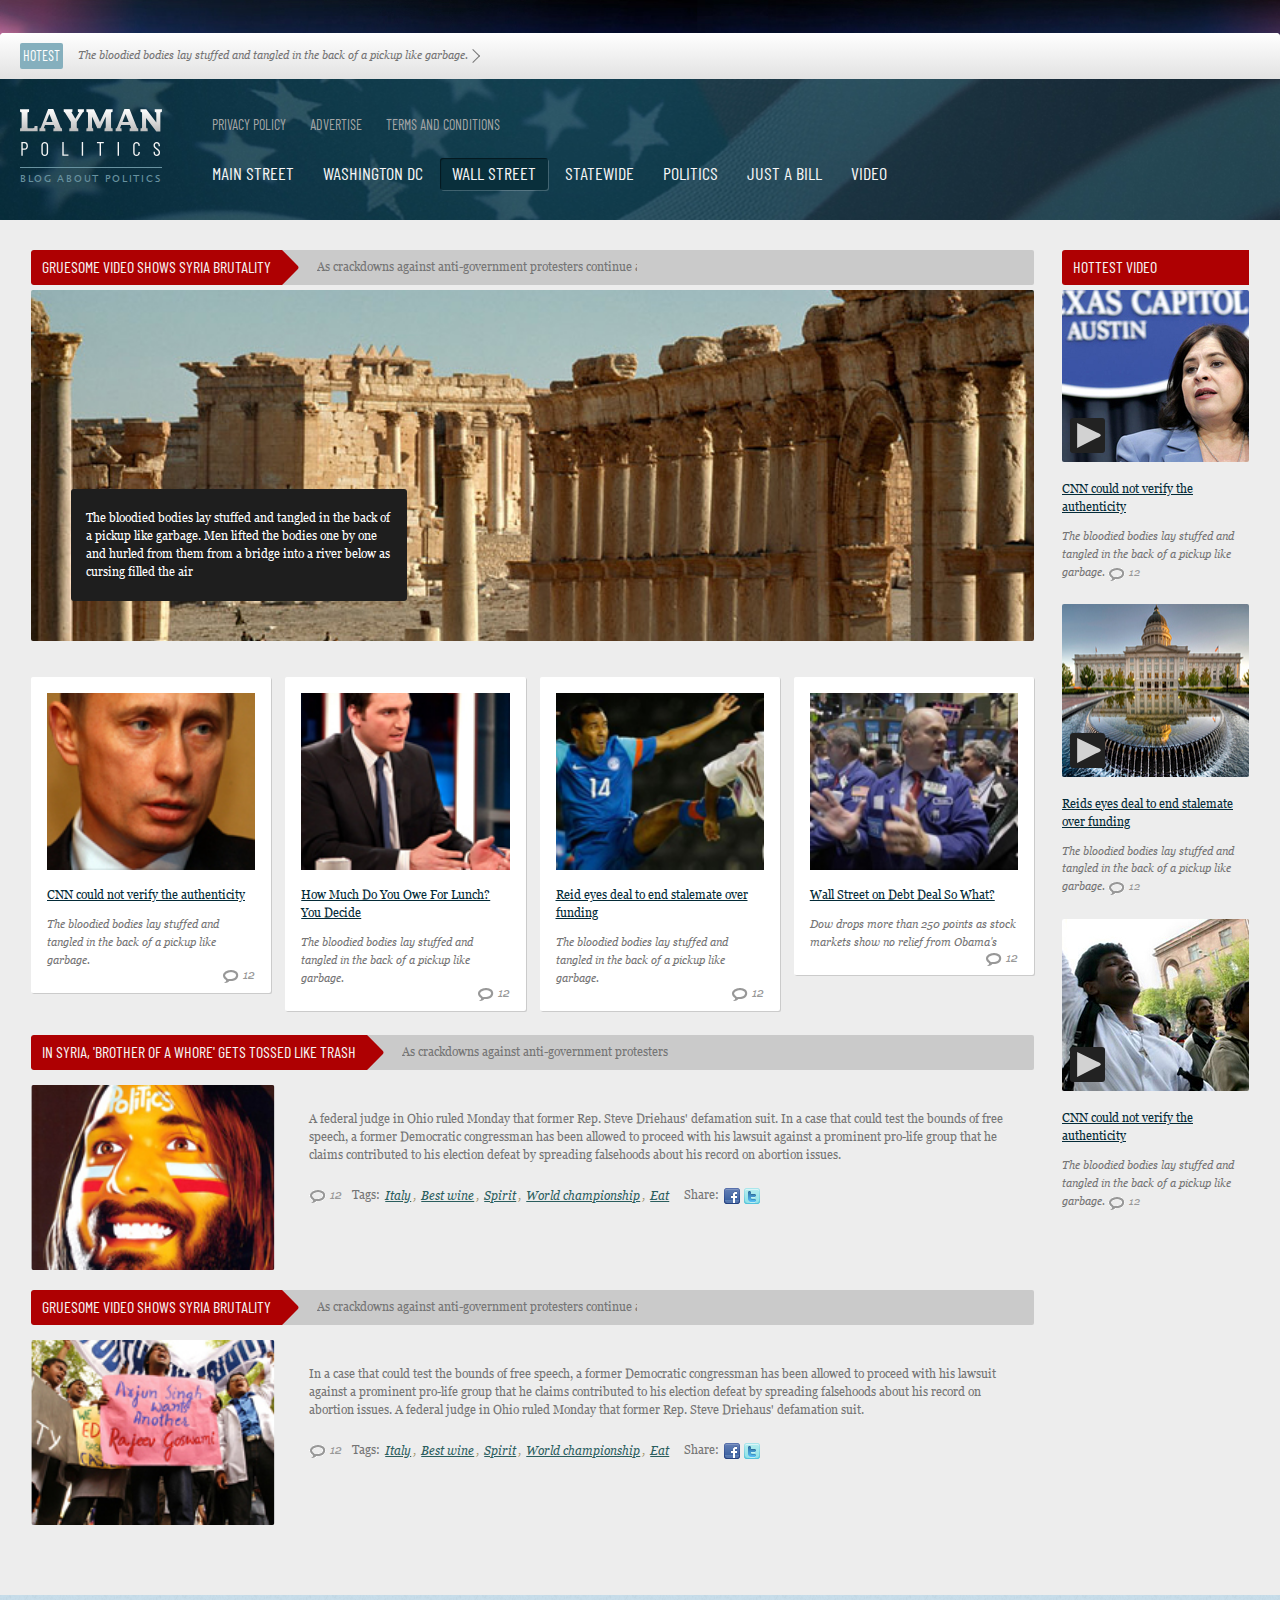
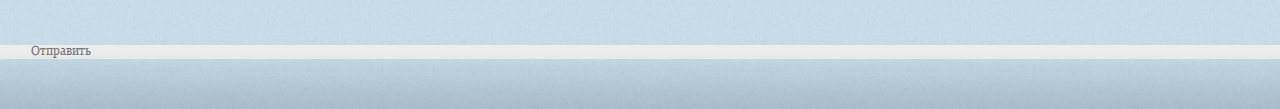
==== codri/html/index.html @ fac0744f "1st" ====
<!DOCTYPE html>
<html lang="en">
<head>
	<meta charset="UTF-8">
	<title>Layman politics</title>

	<meta name="viewport" content="width=device-width, initial-scale=1, viewport-fit=cover">
	<link rel="stylesheet" href="../css/style.min.css">

	<meta name="theme-color" content="#092f3b">
	<meta name="msapplication-navbutton-color" content="#092f3b">
	<meta name="apple-mobile-web-app-status-bar-style" content="#092f3b">

	<script src="../js/build.js"></script>
</head>
<body>
<header class="header-page"  id="sect-1"> 

  <div class="header-page__top-panel">

    <div class="container  container--fluid">
      <div class="header-page__hot  hotest">
        
        <a class="hotest__link" href="#">
          <span class="hotest__ico">Hotest</span>
          <span class="hotest__text">The bloodied bodies lay stuffed and tangled in the back of a pickup like garbage.</span>
          <span class="hotest__link-arrow"></span> 
        </a>
      </div>
    </div>
  </div>

  <div class="header-page__bottom-panel">

    <div class="container  container--fluid">
      <div class="header-page__main-panel">

        <div class="header-page__logo">
          <a class="logo" href="#">
            <img class="logo__pic" src="../img/logo.svg" alt="Avtek">
            <span class="logo__desc">blog about politics</span>
          </a>
        </div>

        <div class="header-page__menus">
          <ul class="header-page__services-menu  services-menu">
            <li class="services-menu__item">
              <a class="services-menu__link" href="#">
                Privacy Policy                                
              </a>
            </li>

            <li class="services-menu__item">
              <a class="services-menu__link" href="#">
                Advertise                        
              </a>
            </li>

            <li class="services-menu__item">
              <a class="services-menu__link" href="#">
                Terms and Conditions                        
              </a>
            </li>
          </ul>

          <nav class="main-nav  header-page__nav">
            <button class="main-menu__open-btn" type="button" data-modal="menu-1">Menu</button>
              <ul class="main-menu" data-id="menu-1">

                <li class="main-menu__mobil-close">
                  <button class="close-btn" type="button" data-close>
                    <svg>
                      <use xmlns:xlink="http://www.w3.org/1999/xlink" xlink:href="#close"></use>
                    </svg>
                  </button>
                </li>

                <li class="main-menu__item">
                  <a class="main-menu__link" href="">
                    Main street                     
                  </a>
                </li>

                <li class="main-menu__item">
                  <a class="main-menu__link" href="">
                    Washington dc
                  </a>
                </li>

                <li class="main-menu__item">
                  <a class="main-menu__link  active" href="">
                    Wall street
                  </a>
                </li>

                <li class="main-menu__item">
                  <a class="main-menu__link" href="">
                    Statewide                   
                  </a>
                </li>

                <li class="main-menu__item">
                  <a class="main-menu__link" href="">
                    Politics
                  </a>
                </li>

                <li class="main-menu__item">
                  <a class="main-menu__link" href="">
                    Just a bill
                  </a>
                </li>

                <li class="main-menu__item">
                  <a class="main-menu__link" href="">
                    Video
                  </a>
                </li>
              </ul>
          </nav>
        </div> 

      </div>
    </div>

  </div>

</header>

<main class="main">
  <div class="container">
    <div class="all-news">   

      <div class="all-news__full">

        <section class="all-news__banner">

          <div class="title-sect">
            <div class="title-sect__wrap">
              <h3 class="title-sect__text  main-title">
                Gruesome video shows Syria brutality
              </h3>
              
                <span class="title-sect__pic"></span>
              
            </div>  
            <div class="title-sect__pic-wrap">
              <a class="title-sect__descr" href="">
                As crackdowns against anti-government protesters continue across
              </a>
            </div>
          </div>

          <a class="news-ban" href="#">
            <img class="news-ban__pic  full-pic" src="../img/pic/big-banner.jpg" alt="big-banner">

            <p class="news-ban__label">
              The bloodied bodies lay stuffed and tangled in the back of a pickup like garbage. Men lifted the bodies one by one and hurled from them from a bridge into a river below as cursing filled the air
            </p>
          </a>
        </section>

        <section class="all-news__news-prev  news-prev">

          <h2 class="visually-hidden">News</h2>

          <ul class="news-prev__grid">
            <li class="news-prev__item">
              <article class="prev-new">
                <a href="" class="prev-new__link" tabindex="0">
                  <div class="prev-new__img-wrap">
                    <div class="prev-new__img">
                      <img class="prev-new__pic  full-pic" src="../img/pic/pic-news-1.jpg" alt="img name">
                    </div>
                  </div>

                  <div class="prev-new__desc  desc-news">
                    <h3 class="desc-news__title">
                      CNN could not verify the authenticity
                    </h3>

                    <p class="desc-news__text">
                      The bloodied bodies lay stuffed and tangled in the back of a pickup like garbage.
                    </p>

                    <div class="desc-news__comment-wrap">
                      <span class="desc-news__comment  comment-count">12</span>
                    </div>

                  </div>
                </a>
              </article>
            </li>

            <li class="news-prev__item">
              <article class="prev-new">
                <a href="" class="prev-new__link" tabindex="0">
                  <div class="prev-new__img-wrap">
                    <div class="prev-new__img">
                      <img class="prev-new__pic  full-pic" src="../img/pic/pic-news-2.jpg" alt="img name">
                    </div>
                  </div>

                  <div class="prev-new__desc  desc-news">
                    <h3 class="desc-news__title">
                      How Much Do You Owe For Lunch? You Decide
                    </h3>

                    <p class="desc-news__text">
                      The bloodied bodies lay stuffed and tangled in the back of a pickup like garbage.
                    </p>

                    <div class="desc-news__comment-wrap">
                      <span class="desc-news__comment  comment-count">12</span>
                    </div>

                  </div>
                </a>
              </article>
            </li>

            <li class="news-prev__item">
              <article class="prev-new">
                <a href="" class="prev-new__link" tabindex="0">
                  <div class="prev-new__img-wrap">
                    <div class="prev-new__img">
                      <img class="prev-new__pic  full-pic" src="../img/pic/pic-news-3.jpg" alt="img name">
                    </div>
                  </div>

                  <div class="prev-new__desc  desc-news">
                    <h3 class="desc-news__title">
                      Reid eyes deal to end stalemate over funding
                    </h3>

                    <p class="desc-news__text">
                      The bloodied bodies lay stuffed and tangled in the back of a pickup like garbage. 
                    </p>

                    <div class="desc-news__comment-wrap">
                      <span class="desc-news__comment  comment-count">12</span>
                    </div>

                  </div>
                </a>
              </article>
            </li>

            <li class="news-prev__item">
              <article class="prev-new">
                <a href="" class="prev-new__link" tabindex="0">
                  <div class="prev-new__img-wrap">
                    <div class="prev-new__img">
                      <img class="prev-new__pic  full-pic" src="../img/pic/pic-news-4.jpg" alt="img name">
                    </div>
                  </div>

                  <div class="prev-new__desc  desc-news">
                    <h3 class="desc-news__title">
                      Wall Street on Debt Deal So What?
                    </h3>

                    <p class="desc-news__text">
                      Dow drops more than 250 points as stock markets show no relief from Obama's
                    </p>

                    <div class="desc-news__comment-wrap">
                      <span class="desc-news__comment  comment-count">12</span>
                    </div>

                  </div>
                </a>
              </article>
            </li>
          </ul>
        </section>

        <section class="all-news__news-list">

          <ul class="news-list">
            <li class="news-list__item">
              <div class="news-list__title">
                <div class="title-sect">

                  <div class="title-sect__wrap">
                    <h3 class="title-sect__text  main-title">
                      In Syria, 'brother of a whore' gets tossed like trash
                    </h3>

                    <span class="title-sect__pic"></span>

                  </div>

                  <div class="title-sect__pic-wrap">
                    <a class="title-sect__descr" href="">
                      As crackdowns against anti-government protesters
                    </a>
                  </div>

                </div>
              </div>  

              <div class="news-list__img">
                <div class="news-list__img-wrap">
                  <img class="news-list__pic" src="../img/pic/pic-list-news-1.jpg" alt="news image">
                </div>
              </div>

              <div class="news-list__desc">
                <a class="news-list__text" href="#">
                A federal judge in Ohio ruled Monday that former Rep. Steve Driehaus' defamation suit. In a case that could test the bounds of free speech, a former Democratic congressman has been allowed to proceed with his lawsuit against a prominent pro-life group that he claims contributed to his election defeat by spreading falsehoods about his record on abortion issues.  </a>

                <div class="news-list__foot">
                  <div class="news-list__comment  comment-count">
                    12
                  </div>

                  <div class="news-list__tags">
                    <div class="news-list__tags-title">
                      Tags:
                    </div>

                    <ul class="tags">
                      <li><a href="#">Italy</a></li>
                      <li><a href="#">Best wine</a></li>
                      <li><a href="#">Spirit</a></li>
                      <li><a href="#">World championship</a></li>
                      <li><a href="#">Eat</a></li>
                    </ul> 
                  </div>

                  <div class="news-list__social-list">
                    <div class="news-list__social-title">
                      Share:
                    </div>

                    <ul class="social-list">
                      <li class="social-list__item">
                        <a class="social-btn  social-btn--fb" href=""></a>
                      </li>

                      <li class="social-list__item">
                        <a class="social-btn  social-btn--tw" href=""></a>
                      </li>
                    </ul> 
                  </div>

                </div>

              </div>

            </li>

            <li class="news-list__item">
              <div class="news-list__title">
                <div class="title-sect">

                  <div class="title-sect__wrap">
                    <h3 class="title-sect__text  main-title">
                      Gruesome video shows Syria brutality
                    </h3>

                    <span class="title-sect__pic"></span>

                  </div>

                  <div class="title-sect__pic-wrap">
                    <a class="title-sect__descr" href="">
                      As crackdowns against anti-government protesters continue across
                    </a>
                  </div>

                </div>
              </div>  

              <div class="news-list__img">
                <div class="news-list__img-wrap">
                  <img class="news-list__pic" src="../img/pic/pic-list-news-2.jpg" alt="news image">
                </div>
              </div>

              <div class="news-list__desc">
                <a class="news-list__text" href="#">
                In a case that could test the bounds of free speech, a former Democratic congressman has been allowed to proceed with his lawsuit against a prominent pro-life group that he claims contributed to his election defeat by spreading falsehoods about his record on abortion issues. A federal judge in Ohio ruled Monday that former Rep. Steve Driehaus' defamation suit.</a>

                <div class="news-list__foot">
                  <div class="news-list__comment  comment-count">
                    12
                  </div>

                  <div class="news-list__tags">
                    <div class="news-list__tags-title">
                      Tags:
                    </div>

                    <ul class="tags">
                      <li><a href="#">Italy</a></li>
                      <li><a href="#">Best wine</a></li>
                      <li><a href="#">Spirit</a></li>
                      <li><a href="#">World championship</a></li>
                      <li><a href="#">Eat</a></li>
                    </ul> 
                  </div>

                  <div class="news-list__social-list">
                    <div class="news-list__social-title">
                      Share:
                    </div>

                    <ul class="social-list">
                      <li class="social-list__item">
                        <a class="social-btn  social-btn--fb" href=""></a>
                      </li>

                      <li class="social-list__item">
                        <a class="social-btn  social-btn--tw" href=""></a>
                      </li>
                    </ul> 
                  </div>

                </div>

              </div>

            </li>




        </ul>
        </section>

      </div>

      <aside class="all-news__aside">
        <h3 class="all-news__aside-title  main-title">
          Hottest video
        </h3>
        <ul class="video-list">
          <li class="video-list__item">        
            <div class="video-list-item__cont  video-item">
              <a class="video-item__img-wrap" href="#win3">
                <img class="video-item__pic  full-pic" src="../img/pic/pic-video-1.jpg" alt="news image">

                <div class="video-item__btn  btn-video">
                  <svg version="1.1" x="0px" y="0px" width="16.503px" height="17.414px" viewBox="0 0 16.503 17.414" enable-background="new 0 0 16.503 17.414" xml:space="preserve">
                    <path d="M13.718,6.567L0,0v17.414l13.274-6.727C17.499,8.707,17.506,8.24,13.718,6.567z"/>
                  </svg>
                </div>
              </a>

              <a class="video-item__desc  desc-news" href="#">
                <h3 class="desc-news__title">
                  CNN could not verify the authenticity
                </h3>

                <p class="desc-news__text">
                  The bloodied bodies lay stuffed and tangled in the back of a pickup like garbage.
                  <span class="desc-news__comment  comment-count">12</span>
                </p>
              </a>
            </div>
          </li>

          <li class="video-list__item">        
            <div class="video-list-item__cont  video-item">
              <a class="video-item__img-wrap" href="#win3">
                <img class="video-item__pic  full-pic" src="../img/pic/pic-video-2.jpg" alt="news image">

                <div class="video-item__btn  btn-video">
                  <svg version="1.1" x="0px" y="0px" width="16.503px" height="17.414px" viewBox="0 0 16.503 17.414" enable-background="new 0 0 16.503 17.414" xml:space="preserve">
                    <path d="M13.718,6.567L0,0v17.414l13.274-6.727C17.499,8.707,17.506,8.24,13.718,6.567z"/>
                  </svg>
                </div>
              </a>

              <a class="video-item__desc  desc-news" href="#">
                <h3 class="desc-news__title">
                  Reids eyes deal to end stalemate over funding
                </h3>

                <p class="desc-news__text">
                  The bloodied bodies lay stuffed and tangled in the back of a pickup like garbage. 
                  <span class="desc-news__comment  comment-count">12</span>
                </p>
              </a>
            </div>
          </li>


          <li class="video-list__item">        
            <div class="video-list-item__cont  video-item">
              <a class="video-item__img-wrap" href="#win3">
                <img class="video-item__pic  full-pic" src="../img/pic/pic-video-3.jpg" alt="news image">

                <div class="video-item__btn  btn-video">
                  <svg version="1.1" x="0px" y="0px" width="16.503px" height="17.414px" viewBox="0 0 16.503 17.414" enable-background="new 0 0 16.503 17.414" xml:space="preserve">
                    <path d="M13.718,6.567L0,0v17.414l13.274-6.727C17.499,8.707,17.506,8.24,13.718,6.567z"/>
                  </svg>
                </div>
              </a>

              <a class="video-item__desc  desc-news" href="#">
                <h3 class="desc-news__title">
                  CNN could not verify the authenticity
                </h3>

                <p class="desc-news__text">
                  The bloodied bodies lay stuffed and tangled in the back of a pickup like garbage.
                  <span class="desc-news__comment  comment-count">12</span>
                </p>
              </a>
            </div>
          </li>


        </ul>
      </aside>

    </div> 
  </div> 

  

</main>

<!-- Модальное окно -->
<a href="#x" class="overlay" id="win3"></a>
<div class="popup">
  <div class="video video-responsive">

    <iframe id="player" width="100%" src="//www.youtube.com/embed/FKWwdQu6_ok?enablejsapi=1&html5=1" frameborder="0" allowfullscreen></iframe>       

  </div>
  <a href="#close" id="stop" title="Закрыть" class="close"></a>
</div>
<footer class="footer-page"  id="sect-6">
  <div class="footer-page__info">
    <div class="container">
    <div class="footer-page__item">
      <div class="footer-page__btn">
        <button class="btn  form-message__btn"><span>Отправить</span></button>
      </div>
    </div>

    </div>
  </div>

</footer>


<div hidden="">
  <svg id="svg-sprite">
  
    <symbol  id="phone" xmlns="http://www.w3.org/2000/svg" xmlns:xlink="http://www.w3.org/1999/xlink" x="0px" y="0px"
      viewBox="0 0 578.106 578.106" style="enable-background:new 0 0 578.106 578.106;" xml:space="preserve">
      <g>
    
        <path d="M577.83,456.128c1.225,9.385-1.635,17.545-8.568,24.48l-81.396,80.781
        c-3.672,4.08-8.465,7.551-14.381,10.404c-5.916,2.857-11.729,4.693-17.439,5.508c-0.408,0-1.635,0.105-3.676,0.309
        c-2.037,0.203-4.689,0.307-7.953,0.307c-7.754,0-20.301-1.326-37.641-3.979s-38.555-9.182-63.645-19.584
        c-25.096-10.404-53.553-26.012-85.376-46.818c-31.823-20.805-65.688-49.367-101.592-85.68
        c-28.56-28.152-52.224-55.08-70.992-80.783c-18.768-25.705-33.864-49.471-45.288-71.299
        c-11.425-21.828-19.993-41.616-25.705-59.364S4.59,177.362,2.55,164.51s-2.856-22.95-2.448-30.294
        c0.408-7.344,0.612-11.424,0.612-12.24c0.816-5.712,2.652-11.526,5.508-17.442s6.324-10.71,10.404-14.382L98.022,8.756
        c5.712-5.712,12.24-8.568,19.584-8.568c5.304,0,9.996,1.53,14.076,4.59s7.548,6.834,10.404,11.322l65.484,124.236
        c3.672,6.528,4.692,13.668,3.06,21.42c-1.632,7.752-5.1,14.28-10.404,19.584l-29.988,29.988c-0.816,0.816-1.53,2.142-2.142,3.978
        s-0.918,3.366-0.918,4.59c1.632,8.568,5.304,18.36,11.016,29.376c4.896,9.792,12.444,21.726,22.644,35.802
        s24.684,30.293,43.452,48.653c18.36,18.77,34.68,33.354,48.96,43.76c14.277,10.4,26.215,18.053,35.803,22.949
        c9.588,4.896,16.932,7.854,22.031,8.871l7.648,1.531c0.816,0,2.145-0.307,3.979-0.918c1.836-0.613,3.162-1.326,3.979-2.143
        l34.883-35.496c7.348-6.527,15.912-9.791,25.705-9.791c6.938,0,12.443,1.223,16.523,3.672h0.611l118.115,69.768
        C571.098,441.238,576.197,447.968,577.83,456.128z"/>
  
      </g>
    </symbol>

    <symbol id="marker" width="15" height="16" viewBox="0 0 15 16">
      <path d="M760.534,5074.64a4.634,4.634,0,0,0-7.027-.04,0.167,0.167,0,0,1-.04.04,6.985,6.985,0,0,0-.47,7.87l4,6.48,4-6.47A6.99,6.99,0,0,0,760.534,5074.64Zm-3.487,5.96a2.051,2.051,0,1,1,1.823-2.06v0.01a1.954,1.954,0,0,1-1.823,2.05h0Z" transform="translate(-749.5 -5073)"/>
    </symbol>

    <symbol id="cancel" xmlns="http://www.w3.org/2000/svg" width="18" height="18">
      <path d="M18 1.41L16.59 0 9 7.59 1.41 0 0 1.41 7.59 9 0 16.59 1.41 18 9 10.41 16.59 18 18 16.59 10.41 9z" fill="#333" fill-rule="evenodd"/>
    </symbol>

    <symbol id="close" viewBox="0 0 18 18" width="100%" height="100%">
      <path d="M18 1.41L16.59 0 9 7.59 1.41 0 0 1.41 7.59 9 0 16.59 1.41 18 9 10.41 16.59 18 18 16.59 10.41 9z"></path>
    </symbol>


    <symbol id="mail" xmlns="http://www.w3.org/2000/svg" width="20" height="20.03">
      <path d="M4.68 14.27v4.96L15.51 4.8zM.31 9.53a.584.584 0 0 0-.05 1.02l4.05 2.49L19.04.07l.04-.06zM19.9.87L8.75 15.77l6.77 4.16a.585.585 0 0 0 .88-.39L20.01.78z" fill="#333" fill-rule="evenodd"/>
    </symbol>

    <symbol id="calendar" xmlns="http://www.w3.org/2000/svg" width="15" height="16">
      <path d="M14.729 1.07h-1.874v-.8a.266.266 0 0 0-.267-.27h-1.874a.268.268 0 0 0-.267.27v.8h-5.89v-.8A.265.265 0 0 0 4.292 0H2.416a.267.267 0 0 0-.268.27v.8H.275a.263.263 0 0 0-.268.25v14.41a.266.266 0 0 0 .267.27h14.455a.267.267 0 0 0 .268-.27V1.33a.263.263 0 0 0-.261-.26h-.007zM10.981.53h1.339v1.6h-1.338V.53zm-8.3 0H4.02v1.6H2.683V.53zM.54 1.6h1.606v.8a.266.266 0 0 0 .267.27h1.876a.268.268 0 0 0 .267-.27v-.8h5.89v.8a.265.265 0 0 0 .265.27h1.876a.267.267 0 0 0 .268-.27v-.8h1.606V4H.541V1.6zm0 13.87V4.53h13.92v10.94H.54zm9.1-9.34H2.413v7.74h10.172V6.13H9.64zm-1.874.54H9.64v1.86H7.766V6.67zm1.874 4.26H7.766V9.07H9.64v1.86zM5.356 9.07H7.23v1.86H5.356V9.07zm0-2.4H7.23v1.86H5.356V6.67zm-2.409 0h1.874v1.86H2.95V6.67zm0 2.4h1.874v1.86H2.95V9.07zm1.874 4.26H2.95v-1.86h1.874v1.86zm2.409 0H5.356v-1.86H7.23v1.86zm2.409 0H7.765v-1.86h1.874v1.86zm2.409 0h-1.874v-1.86h1.874v1.86zm0-2.4h-1.874V9.07h1.874v1.86zm0-4.26v1.86h-1.874V6.67h1.874z" fill-rule="evenodd"/>
    </symbol>

  </svg>
</div>

</body>
</html>
---- codri/css/style.min.css ----
*,:after,:before{box-sizing:inherit}html{box-sizing:border-box}body{margin:0;background-color:#fff;line-height:1.15;text-rendering:optimizeLegibility;-webkit-text-decoration-skip:objects;text-decoration-skip:objects;-webkit-text-size-adjust:100%;-webkit-font-smoothing:antialiased;-webkit-tap-highlight-color:transparent}:focus{outline:none}figure{margin:0}pre{font-family:monospace,monospace;font-size:inherit}ol,p,ul{margin:0}ol,ul{padding:0;list-style-type:none}table{border-collapse:collapse;border-spacing:0}h1,h2,h3,h4,h5,h6,th{font-weight:inherit}h1,h2,h3,h4,h5,h6{font-size:inherit;margin:0}audio,img,video{display:block}img{border-style:none}iframe{border:none}a{background-color:transparent;color:inherit}a,abbr{text-decoration:none}abbr{border:none}b,strong{font-weight:inherit}em,i{font-style:inherit}code,kbd,samp{font-family:monospace;font-size:inherit}dfn{font-style:inherit}mark{background-color:transparent;color:inherit}small,sub,sup{font-size:inherit}sub,sup{position:relative;vertical-align:baseline;line-height:0}sub{bottom:-.25em}sup{top:-.5em}button,input,optgroup,select,textarea{padding:0;margin:0;border:none;box-shadow:none;background-color:transparent;border-radius:0;font-family:inherit;color:inherit;font-size:inherit;line-height:inherit;letter-spacing:inherit;font-weight:inherit;-webkit-appearance:none}button,select{text-transform:none}[type=button],[type=reset],[type=submit],button{cursor:pointer}textarea{resize:none;overflow:auto}fieldset{padding:0;border:none}legend{color:inherit;display:table;max-width:100%;padding:0;white-space:normal}[type=number]::-webkit-inner-spin-button,[type=number]::-webkit-outer-spin-button{height:auto}input[type=number]{-moz-appearance:textfield}input::-webkit-inner-spin-button,input::-webkit-outer-spin-button{-webkit-appearance:none}::-webkit-file-upload-button{-webkit-appearance:button;font:inherit}::-webkit-input-placeholder{color:inherit;opacity:1;transition:opacity .3s}:-moz-placeholder,::-moz-placeholder{color:inherit;opacity:1;transition:opacity .3s}:-ms-input-placeholder{color:inherit;opacity:1;transition:opacity .3s}:focus::-webkit-input-placeholder{opacity:0}:focus:-moz-placeholder,:focus::-moz-placeholder{opacity:0}:focus:-ms-input-placeholder{opacity:0}svg{display:block;width:100%;height:100%;fill:currentColor}[hidden]{display:none}.disabled,:disabled{cursor:not-allowed}::-ms-clear{display:none}.clearfix:after{content:".";display:block;clear:both}.visually-hidden{position:absolute;width:1px;height:1px;margin:-1px;border:0;padding:0;clip:rect(0 0 0 0);overflow:hidden}@font-face{font-family:Georgia;src:url(../fonts/georgia/Georgia-Italic.woff2) format("woff2"),url(../fonts/georgia/Georgia-Italic.woff) format("woff");font-weight:400;font-style:italic}@font-face{font-family:Georgia;src:url(../fonts/georgia/Georgia.woff2) format("woff2"),url(../fonts/georgia/Georgia.woff) format("woff");font-weight:400;font-style:normal}@font-face{font-family:Barlow;src:url(../fonts/barlow/barlowcondensed-regular.woff2) format("woff2"),url(../fonts/barlow/barlowcondensed-regular.woff) format("woff");font-weight:400;font-style:normal}@font-face{font-family:Lucidastd;src:url(../fonts/lucidastd/lucida-std-bold-italic.woff2) format("woff2"),url(../fonts/lucidastd/lucida-std-bold-italic.woff) format("woff");font-weight:900;font-style:normal}@font-face{font-family:Lucida_unicode;src:url(../fonts/lusida_unicode/lusida_unicode.woff2) format("woff2"),url(../fonts/lusida_unicode/lusida_unicode.woff) format("woff");font-weight:400;font-style:normal}html{font-size:12px;scroll-behavior:smooth}@media (-ms-high-contrast:active),(-ms-high-contrast:none){html{display:-ms-flexbox;display:flex;-ms-flex-direction:column;flex-direction:column}}body{display:-ms-flexbox;display:flex;-ms-flex-direction:column;flex-direction:column;background-color:#c5dbe8;background-image:url(../img/bg/sky.jpg),url(../img/bg/sky_pattern.jpg);background-repeat:no-repeat,repeat;background-size:100%,150px;background-position:top,50%;font-family:Georgia,Arial,sans-serif;color:#757575;font-weight:400}@media screen and (max-width:999px){body{background-image:none}body.load:before{display:none}}.container{max-width:1000px;padding:0 10px;margin:0 auto;background-color:#ededed}.container.container--fluid{padding:0}@media screen and (min-width:480px){.container{padding:0 15px}}@media screen and (min-width:991px){.container{padding:0 31px}}@supports (max-width:env(safe-area-inset-left)){.container{max-width:calc(1 - env(safe-area-inset-left)*2)}}@keyframes a{0%,to{transform:translateX(0)}70%{transform:translateX(10px)}}.btn-video{position:absolute;bottom:9px;left:8px;right:0;display:block;width:35px;height:35px;padding:5px 2px 5px 5px;color:#d2d2d2;background-color:#222;border-radius:3px;transition:background-color .2s,color .7s;z-index:1}.btn-video:active,.btn-video:hover{background-color:#ae0002;color:#fff}.logo{display:block;max-width:273px;max-height:90px}.logo__pic{max-width:100%;margin-bottom:11px}.logo__desc{display:-ms-flexbox;display:flex;color:#6892a0;font-family:Lucida_unicode,Lucidastd,Arial,sans-serif;border-top:1px solid #6892a0;font-size:10px;line-height:2.2;letter-spacing:1.7px;text-transform:uppercase;text-decoration:none;-webkit-user-select:none;-moz-user-select:none;-ms-user-select:none;user-select:none}@media screen and (max-width:999px){.video-list{display:-ms-flexbox;display:flex;-ms-flex-wrap:wrap;flex-wrap:wrap;margin-left:-7px;margin-right:-7px}}.video-list__item:not(:last-child){margin-bottom:23px}@media screen and (max-width:999px){.video-list__item{width:33.33%;padding:0 7px;margin-bottom:23px}}@media screen and (max-width:767px){.video-list__item{width:100%}}.video-list__link{display:block}.video-item__pic{border-radius:2px}.video-item__img-wrap{position:relative;display:block;margin-bottom:18px;padding-bottom:92%}.video-item__img-wrap:hover:after{position:absolute;content:"";left:0;top:0;width:100%;height:100%;background:linear-gradient(180deg,hsla(0,0%,100%,0) 30%,rgba(0,0,0,.85));transition:.3s}.video-item__img-wrap:hover .btn-video{background-color:#ae0002}.desc-news{display:block}.desc-news:hover .desc-news__title{color:#ae0002}.desc-news:hover .desc-news__text{color:#092f3b}.desc-news__title{margin-bottom:12px;color:#042b38;line-height:1.5;text-decoration:underline}.desc-news__text{font-size:11px;line-height:1.63;font-style:italic}.desc-news__comment-wrap{margin-top:-3px;text-align:right}.comment-count{color:#989898;padding-left:21px;line-height:1.63;font-style:italic;display:inline-block;background-image:url(../img/ico/speech-bubble.png);background-position:left 4px;background-repeat:no-repeat}.contain-img{bottom:0;right:0;max-width:100%;max-height:100%;margin:auto}.contain-img,.full-pic{position:absolute;top:0;left:0}.full-pic{width:100%;height:100%;-o-object-fit:cover;object-fit:cover}.hotest{display:-ms-flexbox;display:flex;-ms-flex-align:center;align-items:center}.hotest:hover .hotest__ico{background:#ae0002}.hotest__ico{text-transform:uppercase;margin-right:15px;padding:2px 3px;background:#85afbd;color:#fff;font-family:Barlow,Arial,sans-serif;font-size:14px;font-style:normal;line-height:1.57;border-radius:2px;-webkit-user-select:none;-moz-user-select:none;-ms-user-select:none;user-select:none}.hotest__ico,.hotest__link{text-decoration:none;transition:background-color .2s}.hotest__link{display:-ms-flexbox;display:flex;-ms-flex-align:center;align-items:center;font-family:Georgia,Arial,sans-serif;font-style:italic;font-size:11px;line-height:1.63}.hotest__link:hover{color:#092f3b}.hotest__link-arrow{position:relative;animation:a 2s linear infinite}.hotest__link-arrow:before{content:"";display:block;width:10px;height:10px;border:1px solid;border-top:none;border-left:none;transform:rotate(-45deg);transition:transform .2s}.main-menu{position:relative;display:-ms-flexbox;display:flex;-ms-flex-wrap:wrap;flex-wrap:wrap}@media screen and (max-width:991px){.main-menu{position:fixed;top:0;left:0;z-index:4;display:none;width:100%;height:100%;padding:3em;background-color:#092f3b;overflow:auto;opacity:0;transition:.5s}.main-menu.active{display:block}.main-menu.open{opacity:1}}.main-menu__mobil-close,.main-menu__open-btn{display:none}@media screen and (max-width:991px){.main-menu__mobil-close,.main-menu__open-btn{display:block}}.main-menu__open-btn{border:1px solid #730001;padding:6px;border-radius:3px;margin-left:auto;color:#f6f6f6;background-color:#ae0002}@media screen and (max-width:480px){.main-menu__open-btn{border:none}}.main-menu__mobil-close{position:fixed;right:0;top:0;padding:1em;color:#a6a6a6}.main-menu__mobil-close .close-btn{border:1px solid}.close-btn{display:block;width:26px;height:26px;padding:3px;opacity:.6;transition:opacity .3s}.main-menu__item:not(:last-child){padding-right:5px}.main-menu__link{display:block;padding:5px 12px;color:#f6f6f6;font-family:Barlow,Arial,sans-serif;font-size:18px;line-height:1.22;text-transform:uppercase;text-decoration:none;transition:background-color .2s}.main-menu__link.active,.main-menu__link:hover{background:#092f3b;box-shadow:1px 1px 0 hsla(0,0%,100%,.2),inset 1px 1px 1px rgba(0,0,0,.5);border-radius:3px}.prev-new{display:block;padding:16px;padding-bottom:7px;background-color:#fff;border-radius:2px;box-shadow:1px 1px 0 rgba(0,0,0,.14)}.prev-new:hover{box-shadow:none}.prev-new__link{display:block}.prev-new__pic{transition:all .2s linear}.prev-new__title{letter-spacing:.06em;font-weight:700}.prev-new__date,.prev-new__title{margin-bottom:1em;text-align:center}.prev-new__date{color:#9a9a9a;font-size:.86em}.date-text{display:-ms-flexbox;display:flex;-ms-flex-align:center;align-items:center;font-size:1rem}.prev-new__img,.prev-new__img-wrap{overflow:hidden}.prev-new__img{position:relative;display:block;padding-bottom:85%;margin-bottom:16px}.prev-new__img:hover .prev-new__pic{transform:scale(1.03);-o-object-fit:cover;object-fit:cover}.prev-new__text{margin-bottom:1em;line-height:1.4;font-size:1em;letter-spacing:.03em}.title-sect{display:-ms-flexbox;display:flex;-ms-flex-align:center;align-items:center;margin-bottom:5px;background-color:#cacaca;border-radius:2px;overflow:hidden}@media screen and (max-width:1023px){.title-sect{display:-ms-flexbox;display:flex;-ms-flex-direction:column;flex-direction:column;-ms-flex-align:start;align-items:flex-start;background-color:transparent}}.title-sect__text{position:relative;z-index:1}.title-sect__wrap{position:relative;margin-right:35px}.title-sect__pic{right:0}.title-sect__pic,.title-sect__pic:before{position:absolute;top:0;bottom:0;margin:auto}.title-sect__pic:before{content:"";transform:rotate(45deg);background-color:#ae0002;width:27px;height:27px;right:-12px;border-radius:3px}.title-sect__pic-wrap{width:320px;height:35px;line-height:35px;overflow:hidden}.title-sect__pic-wrap:hover .title-sect__descr{animation:b 9s infinite linear}@media screen and (max-width:999px){.title-sect__pic-wrap{width:auto;height:26px;line-height:26px}}.title-sect__descr{display:block;white-space:nowrap}@media screen and (max-width:999px){.title-sect__descr{text-decoration:underline;white-space:normal}}@keyframes b{0%{transform:translate(0)}to{transform:translate(-160%)}}.main-title{background:#ae0002;color:#f6f6f6;font-size:16px;font-family:Barlow,Arial,sans-serif;height:35px;line-height:34px;padding:0 11px;text-transform:uppercase;border-radius:3px 0 0 3px}.main-title,.news-ban{overflow:hidden;z-index:1}.news-ban{position:relative;display:-ms-flexbox;display:flex;padding-bottom:35%;border-radius:2px}.news-ban:hover:after{position:absolute;content:"";left:0;top:0;width:100%;height:100%;background:linear-gradient(180deg,hsla(0,0%,100%,0) 30%,rgba(0,0,0,.35));transition:.3s}.news-ban:hover .news-ban__label{background-color:#092f3b}@media screen and (max-width:999px){.news-ban{-ms-flex-direction:column;flex-direction:column;padding-bottom:0}}@media screen and (max-width:999px){.news-ban__pic{position:static;top:0;left:0}}.news-ban__label{position:absolute;bottom:40px;left:40px;max-width:336px;padding:20px 15px;background-color:#1e1e1e;line-height:1.5;border-radius:3px;font-size:12px;color:#fff;transition:opacity .3s;z-index:1}@media screen and (max-width:999px){.news-ban__label{position:relative;bottom:auto;left:auto;border-radius:3px 3px 0 0;max-width:none;-ms-flex-order:-1;order:-1}}.news-list__item{display:grid;grid-gap:0}.news-list__item:not(last-child){margin-bottom:20px}@media screen and (min-width:767px){.news-list__item{grid-template-columns:1fr 1fr 1fr 1fr;grid-gap:10px}}@media screen and (max-width:767px){.news-list__img{margin-bottom:20px}}.news-list__img-wrap{position:relative;display:block;padding-bottom:76%}.news-list__pic{position:absolute;top:0;left:50%;min-width:100%;height:100%;border-radius:2px;-o-object-fit:cover;object-fit:cover;transform:translateX(-50%)}.news-list__comment{margin-right:10px}@media (min-width:1024px){.news-list__title{grid-row-start:1;grid-column-start:1;grid-column-end:5}.news-list__img{grid-row-start:2;grid-column-start:1;grid-column-end:2}.news-list__desc{padding:25px;grid-column-start:2;grid-column-end:5}}@media (min-width:768px) and (max-width:1023px){.news-list__title{grid-row-start:1;-ms-flex-order:2;order:2;grid-column-start:3;grid-column-end:5}.news-list__img{grid-row-start:1;grid-row-end:3;grid-column-start:1;grid-column-end:3}.news-list__desc{grid-column-start:3;grid-column-end:5}}.news-list__foot,.news-list__tags{display:-ms-flexbox;display:flex;-ms-flex-wrap:wrap;flex-wrap:wrap;-ms-flex-align:center;align-items:center}.news-list__tags{margin-right:10px}.news-list__tags-title{margin-right:5px}.news-list__social-list{display:-ms-flexbox;display:flex;-ms-flex-align:center;align-items:center}.news-list__social-title{margin-right:5px}.news-list__text{display:block;margin-bottom:22px;line-height:1.5}.news-list__text:hover{color:#092f3b}.social-list{display:-ms-flexbox;display:flex}.social-list__item:not(:last-child){margin-right:4px}.social-btn{display:block;width:16px;height:16px;background-position:50%;background-repeat:no-repeat;background-image:url(../img/ico/ico-fb.png);position:relative}.social-btn:hover{opacity:.8}.social-btn.social-btn--fb{background-image:url(../img/ico/ico-fb.png)}.social-btn.social-btn--tw{background-image:url(../img/ico/ico-tw.png)}.tags{display:-ms-flexbox;display:flex;-ms-flex-wrap:wrap;flex-wrap:wrap}.tags>li{position:relative}.tags>li:not(:last-child){margin-right:5px}.tags>li:not(:last-child) a:before{content:",";position:absolute;right:0;bottom:0;color:#9c8d5f}.tags li>a{position:relative;display:block;padding-right:5px;color:#2b5e5e;font-family:Georgia,Arial,sans-serif;font-style:italic;line-height:1.5;text-decoration:underline}.tags li>a:hover{color:#ae0002}.overlay{top:0;right:0;bottom:0;left:0;z-index:3;display:none;background-color:rgba(0,0,0,.65);position:fixed;cursor:default}.overlay:target{display:block}.popup{top:-100%;right:0;left:50%;font-size:14px;z-index:5;margin:0;width:85%;max-width:600px;position:fixed;padding:15px;border:1px solid #383838;background:#ededed;border-radius:4px;box-shadow:0 15px 20px rgba(0,0,0,.22),0 19px 60px rgba(0,0,0,.3);transform:translate(-50%,-500%);transition:transform .6s ease-out}.overlay:target+.popup{max-width:600px;transform:translate(-50%);top:20%}.close{top:-10px;right:-10px;width:20px;height:20px;position:absolute;padding:0;border:2px solid #ccc;border-radius:15px;background-color:rgba(61,61,61,.8);box-shadow:0 0 10px #000;font-family:Arial,sans-serif;text-align:center;text-decoration:none;line-height:16px;transition:all .8s ease}.close:before{color:hsla(0,0%,100%,.9);content:"X";text-shadow:0 -1px rgba(0,0,0,.9);font-size:14px}.close:hover{background-color:#ae0002;transform:rotate(1turn)}.popup img{width:100%;height:auto}.pic-left,.pic-right{width:25%;height:auto}.pic-left{float:left;margin:5px 15px 5px 0}.pic-right{float:right;margin:5px 0 5px 15px}.popup h2{margin:0;color:green;padding:5px 0 10px;text-align:left;text-shadow:1px 1px 3px #adadad;font-weight:500;font-size:1.4em;font-family:Tahoma,Arial,sans-serif;line-height:1.3}.popup p{margin:0;padding:5px 0}.video-responsive{padding:0;padding-bottom:56.25%;position:relative;display:block;height:0;overflow:hidden}.video-responsive iframe{position:absolute;top:0;bottom:0;left:0;width:100%;height:100%;border:0;right:0;display:block;margin:auto;max-width:600px}.header-page{margin-top:33px}@media screen and (max-width:999px){.header-page{margin-top:0}}@media screen and (max-width:480px){.header-page{display:-ms-flexbox;display:flex;-ms-flex-direction:column;flex-direction:column}}.header-page__top-panel>.container:first-child{border-radius:4px 4px 0 0;background:linear-gradient(180deg,#fff,#e2e2e2)}.header-page__hot{padding:10px 20px;background-color:#ededed;border-radius:4px 4px 0 0;background:linear-gradient(180deg,#fff,#e2e2e2)}.header-page__main-panel{display:-ms-flexbox;display:flex;padding:30px 20px;background-color:#103948;background-image:url(../img/pic/bg-header.jpg);background-size:cover;background-repeat:no-repeat;background-position:top;color:#fff}@media screen and (max-width:991px){.header-page__main-panel{-ms-flex-pack:justify;justify-content:space-between}}@media screen and (max-width:480px){.header-page__main-panel{-ms-flex-direction:column;flex-direction:column;background-image:none;-ms-flex-align:center;align-items:center;padding:0}}.header-page__logo{position:relative;margin-right:38px;-ms-flex-negative:0;flex-shrink:0;overflow:hidden}.header-page__logo.load:after{content:"";position:absolute;top:0;left:0;width:100%;height:100%;opacity:.35;background:linear-gradient(270deg,hsla(0,0%,100%,0),hsla(0,0%,100%,.8),hsla(0,0%,100%,0)) no-repeat -20px 0;background-size:34px 100%;transform:skewX(-28deg)}.header-page__logo.load.blink_on:after{transition:1.5s linear;background-position:130% 0}@media screen and (max-width:991px){.header-page__logo{margin-right:20px}}@media screen and (max-width:480px){.header-page__logo{margin-right:0;padding:20px 10px}}.header-page__menus{display:-ms-flexbox;display:flex;-ms-flex-pack:justify;justify-content:space-between;-ms-flex-direction:column;flex-direction:column}@media screen and (max-width:991px){.header-page__menus{-ms-flex-direction:row;flex-direction:row}}@media screen and (max-width:480px){.header-page__menus{-ms-flex-align:center;align-items:center;width:100%;padding:10px;background-color:#fbfbfb}}.services-menu{display:-ms-flexbox;display:flex;-ms-flex-wrap:wrap;flex-wrap:wrap}@media screen and (max-width:767px){.services-menu{-ms-flex-direction:column;flex-direction:column}}.services-menu__link{display:block;padding:5px 12px;color:#a6a6a6;font-family:Barlow,Arial,sans-serif;font-size:14px;line-height:1.57;text-transform:uppercase;text-decoration:none;transition:color .2s}.services-menu__link:hover{color:#f6f6f6;text-decoration:underline}@media screen and (max-width:480px){.services-menu__link{padding:3px;line-height:1}}.all-news{display:-ms-flexbox;display:flex;padding-top:30px;padding-bottom:50px}@media screen and (max-width:999px){.all-news{-ms-flex-direction:column;flex-direction:column}}.all-news__full{-ms-flex-positive:1;flex-grow:1}.all-news__aside{-ms-flex-negative:0;flex-shrink:0;width:187px;margin-left:28px}@media screen and (max-width:999px){.all-news__aside{width:auto;margin-left:0}}.all-news__aside-title{margin-bottom:5px}.news-prev-wrap{position:relative}.news-prev{margin-bottom:2em}.news-prev,.text-sect{padding-top:3em}.text-sect{padding-bottom:1em}.news-prev__title{margin-bottom:1.2em}.text-sect__title{margin-bottom:2em}.news-prev__grid{display:-ms-flexbox;display:flex;-ms-flex-wrap:wrap;flex-wrap:wrap;margin-right:-7px;margin-left:-7px}.news-prev__item{width:25%;padding:0 7px}@media screen and (max-width:991px){.news-prev__item{width:50%}.news-prev__item:not(:last-child){margin-bottom:20px}}@media screen and (max-width:767px){.news-prev__item{width:100%}}.footer-page{position:relative;margin-top:auto;padding:50px 0;font-size:1rem}.footer-page:after{position:absolute;content:"";left:0;top:0;width:100%;height:100%;z-index:2;background:linear-gradient(180deg,hsla(0,0%,100%,0) 48%,rgba(0,0,0,.15));transition:.3s}
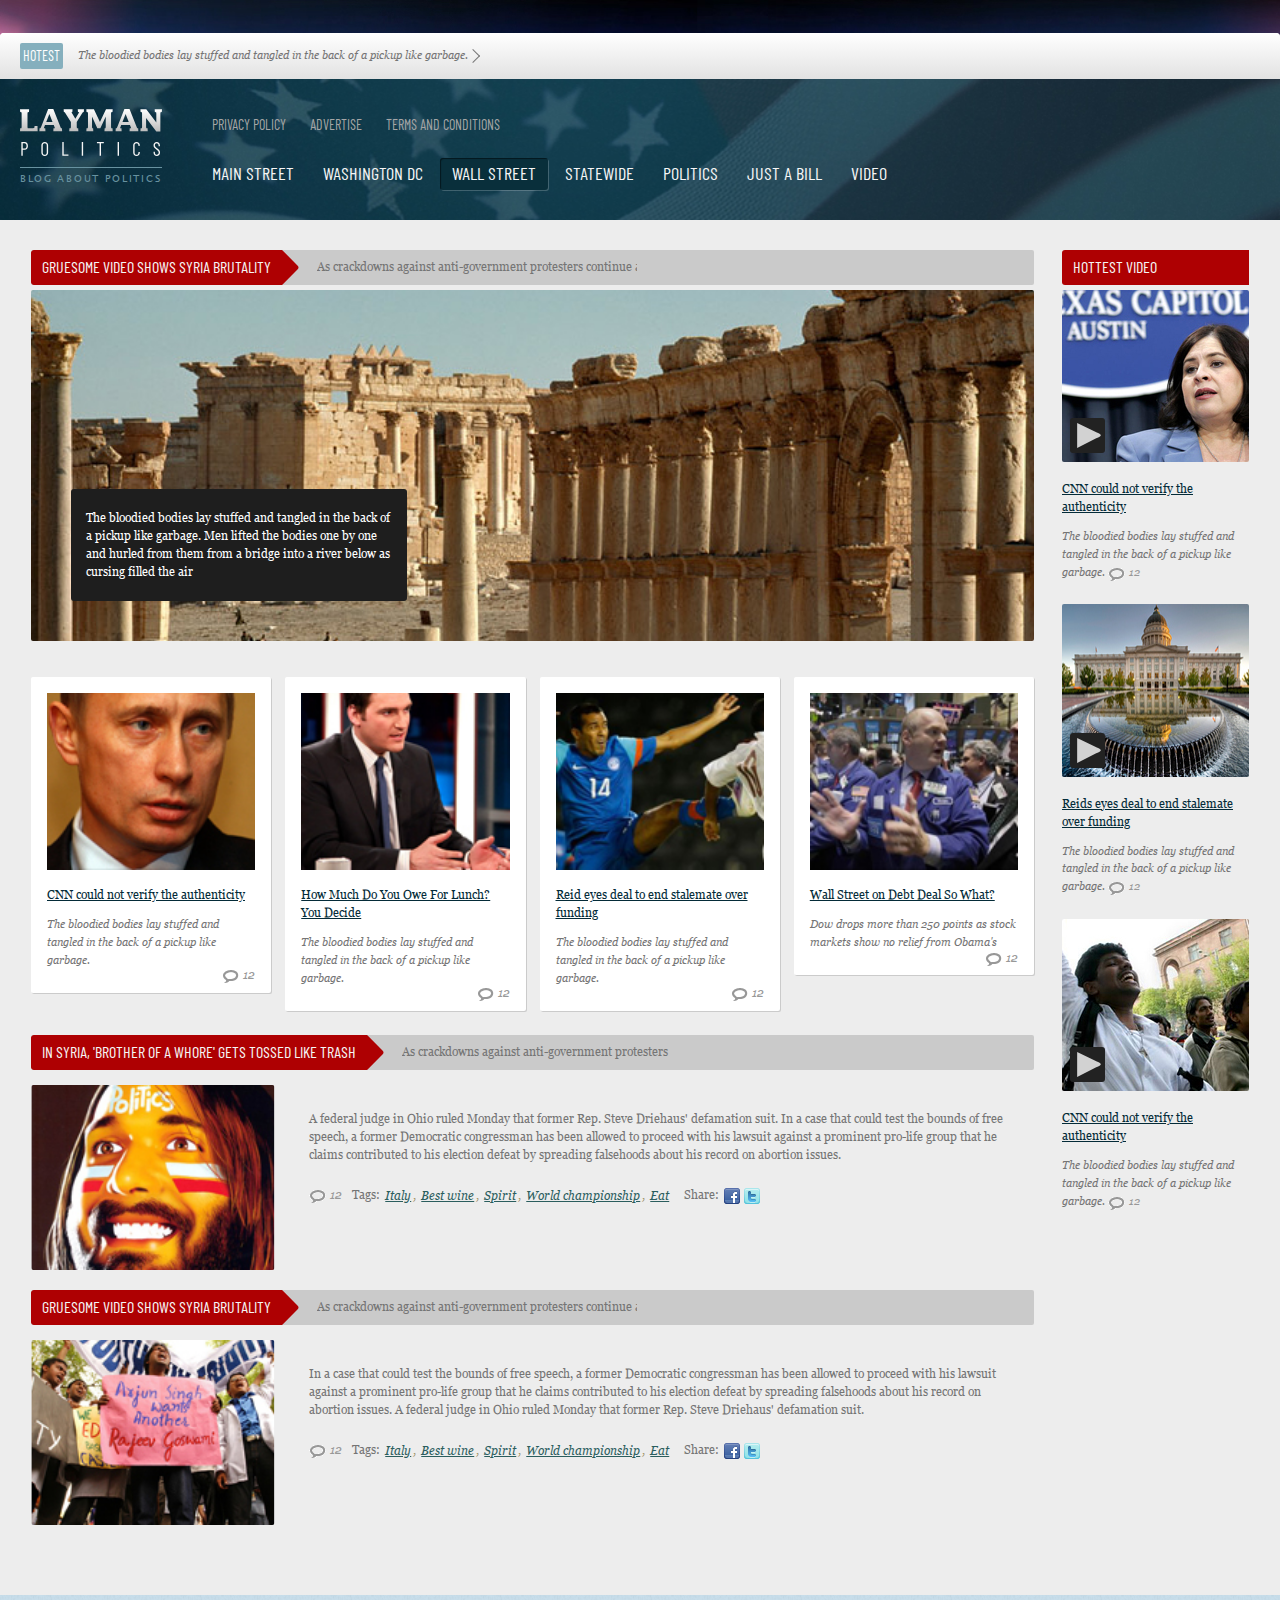
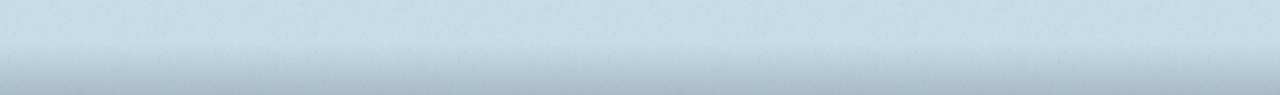
==== commit e9a45b49: "Add files via upload" ====
--- a/codri/html/index.html
+++ b/codri/html/index.html
@@ -63,8 +63,8 @@
             </li>
           </ul>
 
-          <nav class="main-nav  header-page__nav">
-            <button class="main-menu__open-btn" type="button" data-modal="menu-1">Menu</button>
+          <nav class="header-page__nav">
+            <button class="header-page__open-btn" type="button" data-modal="menu-1">Menu</button>
               <ul class="main-menu" data-id="menu-1">
 
                 <li class="main-menu__mobil-close">
@@ -437,8 +437,7 @@
           Hottest video
         </h3>
         <ul class="video-list">
-          <li class="video-list__item">        
-            <div class="video-list-item__cont  video-item">
+          <li class="video-list__item  video-item">        
               <a class="video-item__img-wrap" href="#win3">
                 <img class="video-item__pic  full-pic" src="../img/pic/pic-video-1.jpg" alt="news image">
 
@@ -459,11 +458,9 @@
                   <span class="desc-news__comment  comment-count">12</span>
                 </p>
               </a>
-            </div>
           </li>
 
-          <li class="video-list__item">        
-            <div class="video-list-item__cont  video-item">
+          <li class="video-list__item  video-item">        
               <a class="video-item__img-wrap" href="#win3">
                 <img class="video-item__pic  full-pic" src="../img/pic/pic-video-2.jpg" alt="news image">
 
@@ -484,12 +481,10 @@
                   <span class="desc-news__comment  comment-count">12</span>
                 </p>
               </a>
-            </div>
           </li>
 
 
-          <li class="video-list__item">        
-            <div class="video-list-item__cont  video-item">
+          <li class="video-list__item  video-item">        
               <a class="video-item__img-wrap" href="#win3">
                 <img class="video-item__pic  full-pic" src="../img/pic/pic-video-3.jpg" alt="news image">
 
@@ -510,9 +505,7 @@
                   <span class="desc-news__comment  comment-count">12</span>
                 </p>
               </a>
-            </div>
           </li>
-
 
         </ul>
       </aside>
@@ -538,8 +531,8 @@
   <div class="footer-page__info">
     <div class="container">
     <div class="footer-page__item">
-      <div class="footer-page__btn">
-        <button class="btn  form-message__btn"><span>Отправить</span></button>
+      <div class="footer-page__logo">
+       
       </div>
     </div>
 
--- a/codri/css/style.min.css
+++ b/codri/css/style.min.css
@@ -1 +1 @@
-*,:after,:before{box-sizing:inherit}html{box-sizing:border-box}body{margin:0;background-color:#fff;line-height:1.15;text-rendering:optimizeLegibility;-webkit-text-decoration-skip:objects;text-decoration-skip:objects;-webkit-text-size-adjust:100%;-webkit-font-smoothing:antialiased;-webkit-tap-highlight-color:transparent}:focus{outline:none}figure{margin:0}pre{font-family:monospace,monospace;font-size:inherit}ol,p,ul{margin:0}ol,ul{padding:0;list-style-type:none}table{border-collapse:collapse;border-spacing:0}h1,h2,h3,h4,h5,h6,th{font-weight:inherit}h1,h2,h3,h4,h5,h6{font-size:inherit;margin:0}audio,img,video{display:block}img{border-style:none}iframe{border:none}a{background-color:transparent;color:inherit}a,abbr{text-decoration:none}abbr{border:none}b,strong{font-weight:inherit}em,i{font-style:inherit}code,kbd,samp{font-family:monospace;font-size:inherit}dfn{font-style:inherit}mark{background-color:transparent;color:inherit}small,sub,sup{font-size:inherit}sub,sup{position:relative;vertical-align:baseline;line-height:0}sub{bottom:-.25em}sup{top:-.5em}button,input,optgroup,select,textarea{padding:0;margin:0;border:none;box-shadow:none;background-color:transparent;border-radius:0;font-family:inherit;color:inherit;font-size:inherit;line-height:inherit;letter-spacing:inherit;font-weight:inherit;-webkit-appearance:none}button,select{text-transform:none}[type=button],[type=reset],[type=submit],button{cursor:pointer}textarea{resize:none;overflow:auto}fieldset{padding:0;border:none}legend{color:inherit;display:table;max-width:100%;padding:0;white-space:normal}[type=number]::-webkit-inner-spin-button,[type=number]::-webkit-outer-spin-button{height:auto}input[type=number]{-moz-appearance:textfield}input::-webkit-inner-spin-button,input::-webkit-outer-spin-button{-webkit-appearance:none}::-webkit-file-upload-button{-webkit-appearance:button;font:inherit}::-webkit-input-placeholder{color:inherit;opacity:1;transition:opacity .3s}:-moz-placeholder,::-moz-placeholder{color:inherit;opacity:1;transition:opacity .3s}:-ms-input-placeholder{color:inherit;opacity:1;transition:opacity .3s}:focus::-webkit-input-placeholder{opacity:0}:focus:-moz-placeholder,:focus::-moz-placeholder{opacity:0}:focus:-ms-input-placeholder{opacity:0}svg{display:block;width:100%;height:100%;fill:currentColor}[hidden]{display:none}.disabled,:disabled{cursor:not-allowed}::-ms-clear{display:none}.clearfix:after{content:".";display:block;clear:both}.visually-hidden{position:absolute;width:1px;height:1px;margin:-1px;border:0;padding:0;clip:rect(0 0 0 0);overflow:hidden}@font-face{font-family:Georgia;src:url(../fonts/georgia/Georgia-Italic.woff2) format("woff2"),url(../fonts/georgia/Georgia-Italic.woff) format("woff");font-weight:400;font-style:italic}@font-face{font-family:Georgia;src:url(../fonts/georgia/Georgia.woff2) format("woff2"),url(../fonts/georgia/Georgia.woff) format("woff");font-weight:400;font-style:normal}@font-face{font-family:Barlow;src:url(../fonts/barlow/barlowcondensed-regular.woff2) format("woff2"),url(../fonts/barlow/barlowcondensed-regular.woff) format("woff");font-weight:400;font-style:normal}@font-face{font-family:Lucidastd;src:url(../fonts/lucidastd/lucida-std-bold-italic.woff2) format("woff2"),url(../fonts/lucidastd/lucida-std-bold-italic.woff) format("woff");font-weight:900;font-style:normal}@font-face{font-family:Lucida_unicode;src:url(../fonts/lusida_unicode/lusida_unicode.woff2) format("woff2"),url(../fonts/lusida_unicode/lusida_unicode.woff) format("woff");font-weight:400;font-style:normal}html{font-size:12px;scroll-behavior:smooth}@media (-ms-high-contrast:active),(-ms-high-contrast:none){html{display:-ms-flexbox;display:flex;-ms-flex-direction:column;flex-direction:column}}body{display:-ms-flexbox;display:flex;-ms-flex-direction:column;flex-direction:column;background-color:#c5dbe8;background-image:url(../img/bg/sky.jpg),url(../img/bg/sky_pattern.jpg);background-repeat:no-repeat,repeat;background-size:100%,150px;background-position:top,50%;font-family:Georgia,Arial,sans-serif;color:#757575;font-weight:400}@media screen and (max-width:999px){body{background-image:none}body.load:before{display:none}}.container{max-width:1000px;padding:0 10px;margin:0 auto;background-color:#ededed}.container.container--fluid{padding:0}@media screen and (min-width:480px){.container{padding:0 15px}}@media screen and (min-width:991px){.container{padding:0 31px}}@supports (max-width:env(safe-area-inset-left)){.container{max-width:calc(1 - env(safe-area-inset-left)*2)}}@keyframes a{0%,to{transform:translateX(0)}70%{transform:translateX(10px)}}.btn-video{position:absolute;bottom:9px;left:8px;right:0;display:block;width:35px;height:35px;padding:5px 2px 5px 5px;color:#d2d2d2;background-color:#222;border-radius:3px;transition:background-color .2s,color .7s;z-index:1}.btn-video:active,.btn-video:hover{background-color:#ae0002;color:#fff}.logo{display:block;max-width:273px;max-height:90px}.logo__pic{max-width:100%;margin-bottom:11px}.logo__desc{display:-ms-flexbox;display:flex;color:#6892a0;font-family:Lucida_unicode,Lucidastd,Arial,sans-serif;border-top:1px solid #6892a0;font-size:10px;line-height:2.2;letter-spacing:1.7px;text-transform:uppercase;text-decoration:none;-webkit-user-select:none;-moz-user-select:none;-ms-user-select:none;user-select:none}@media screen and (max-width:999px){.video-list{display:-ms-flexbox;display:flex;-ms-flex-wrap:wrap;flex-wrap:wrap;margin-left:-7px;margin-right:-7px}}.video-list__item:not(:last-child){margin-bottom:23px}@media screen and (max-width:999px){.video-list__item{width:33.33%;padding:0 7px;margin-bottom:23px}}@media screen and (max-width:767px){.video-list__item{width:100%}}.video-list__link{display:block}.video-item__pic{border-radius:2px}.video-item__img-wrap{position:relative;display:block;margin-bottom:18px;padding-bottom:92%}.video-item__img-wrap:hover:after{position:absolute;content:"";left:0;top:0;width:100%;height:100%;background:linear-gradient(180deg,hsla(0,0%,100%,0) 30%,rgba(0,0,0,.85));transition:.3s}.video-item__img-wrap:hover .btn-video{background-color:#ae0002}.desc-news{display:block}.desc-news:hover .desc-news__title{color:#ae0002}.desc-news:hover .desc-news__text{color:#092f3b}.desc-news__title{margin-bottom:12px;color:#042b38;line-height:1.5;text-decoration:underline}.desc-news__text{font-size:11px;line-height:1.63;font-style:italic}.desc-news__comment-wrap{margin-top:-3px;text-align:right}.comment-count{color:#989898;padding-left:21px;line-height:1.63;font-style:italic;display:inline-block;background-image:url(../img/ico/speech-bubble.png);background-position:left 4px;background-repeat:no-repeat}.contain-img{bottom:0;right:0;max-width:100%;max-height:100%;margin:auto}.contain-img,.full-pic{position:absolute;top:0;left:0}.full-pic{width:100%;height:100%;-o-object-fit:cover;object-fit:cover}.hotest{display:-ms-flexbox;display:flex;-ms-flex-align:center;align-items:center}.hotest:hover .hotest__ico{background:#ae0002}.hotest__ico{text-transform:uppercase;margin-right:15px;padding:2px 3px;background:#85afbd;color:#fff;font-family:Barlow,Arial,sans-serif;font-size:14px;font-style:normal;line-height:1.57;border-radius:2px;-webkit-user-select:none;-moz-user-select:none;-ms-user-select:none;user-select:none}.hotest__ico,.hotest__link{text-decoration:none;transition:background-color .2s}.hotest__link{display:-ms-flexbox;display:flex;-ms-flex-align:center;align-items:center;font-family:Georgia,Arial,sans-serif;font-style:italic;font-size:11px;line-height:1.63}.hotest__link:hover{color:#092f3b}.hotest__link-arrow{position:relative;animation:a 2s linear infinite}.hotest__link-arrow:before{content:"";display:block;width:10px;height:10px;border:1px solid;border-top:none;border-left:none;transform:rotate(-45deg);transition:transform .2s}.main-menu{position:relative;display:-ms-flexbox;display:flex;-ms-flex-wrap:wrap;flex-wrap:wrap}@media screen and (max-width:991px){.main-menu{position:fixed;top:0;left:0;z-index:4;display:none;width:100%;height:100%;padding:3em;background-color:#092f3b;overflow:auto;opacity:0;transition:.5s}.main-menu.active{display:block}.main-menu.open{opacity:1}}.main-menu__mobil-close,.main-menu__open-btn{display:none}@media screen and (max-width:991px){.main-menu__mobil-close,.main-menu__open-btn{display:block}}.main-menu__open-btn{border:1px solid #730001;padding:6px;border-radius:3px;margin-left:auto;color:#f6f6f6;background-color:#ae0002}@media screen and (max-width:480px){.main-menu__open-btn{border:none}}.main-menu__mobil-close{position:fixed;right:0;top:0;padding:1em;color:#a6a6a6}.main-menu__mobil-close .close-btn{border:1px solid}.close-btn{display:block;width:26px;height:26px;padding:3px;opacity:.6;transition:opacity .3s}.main-menu__item:not(:last-child){padding-right:5px}.main-menu__link{display:block;padding:5px 12px;color:#f6f6f6;font-family:Barlow,Arial,sans-serif;font-size:18px;line-height:1.22;text-transform:uppercase;text-decoration:none;transition:background-color .2s}.main-menu__link.active,.main-menu__link:hover{background:#092f3b;box-shadow:1px 1px 0 hsla(0,0%,100%,.2),inset 1px 1px 1px rgba(0,0,0,.5);border-radius:3px}.prev-new{display:block;padding:16px;padding-bottom:7px;background-color:#fff;border-radius:2px;box-shadow:1px 1px 0 rgba(0,0,0,.14)}.prev-new:hover{box-shadow:none}.prev-new__link{display:block}.prev-new__pic{transition:all .2s linear}.prev-new__title{letter-spacing:.06em;font-weight:700}.prev-new__date,.prev-new__title{margin-bottom:1em;text-align:center}.prev-new__date{color:#9a9a9a;font-size:.86em}.date-text{display:-ms-flexbox;display:flex;-ms-flex-align:center;align-items:center;font-size:1rem}.prev-new__img,.prev-new__img-wrap{overflow:hidden}.prev-new__img{position:relative;display:block;padding-bottom:85%;margin-bottom:16px}.prev-new__img:hover .prev-new__pic{transform:scale(1.03);-o-object-fit:cover;object-fit:cover}.prev-new__text{margin-bottom:1em;line-height:1.4;font-size:1em;letter-spacing:.03em}.title-sect{display:-ms-flexbox;display:flex;-ms-flex-align:center;align-items:center;margin-bottom:5px;background-color:#cacaca;border-radius:2px;overflow:hidden}@media screen and (max-width:1023px){.title-sect{display:-ms-flexbox;display:flex;-ms-flex-direction:column;flex-direction:column;-ms-flex-align:start;align-items:flex-start;background-color:transparent}}.title-sect__text{position:relative;z-index:1}.title-sect__wrap{position:relative;margin-right:35px}.title-sect__pic{right:0}.title-sect__pic,.title-sect__pic:before{position:absolute;top:0;bottom:0;margin:auto}.title-sect__pic:before{content:"";transform:rotate(45deg);background-color:#ae0002;width:27px;height:27px;right:-12px;border-radius:3px}.title-sect__pic-wrap{width:320px;height:35px;line-height:35px;overflow:hidden}.title-sect__pic-wrap:hover .title-sect__descr{animation:b 9s infinite linear}@media screen and (max-width:999px){.title-sect__pic-wrap{width:auto;height:26px;line-height:26px}}.title-sect__descr{display:block;white-space:nowrap}@media screen and (max-width:999px){.title-sect__descr{text-decoration:underline;white-space:normal}}@keyframes b{0%{transform:translate(0)}to{transform:translate(-160%)}}.main-title{background:#ae0002;color:#f6f6f6;font-size:16px;font-family:Barlow,Arial,sans-serif;height:35px;line-height:34px;padding:0 11px;text-transform:uppercase;border-radius:3px 0 0 3px}.main-title,.news-ban{overflow:hidden;z-index:1}.news-ban{position:relative;display:-ms-flexbox;display:flex;padding-bottom:35%;border-radius:2px}.news-ban:hover:after{position:absolute;content:"";left:0;top:0;width:100%;height:100%;background:linear-gradient(180deg,hsla(0,0%,100%,0) 30%,rgba(0,0,0,.35));transition:.3s}.news-ban:hover .news-ban__label{background-color:#092f3b}@media screen and (max-width:999px){.news-ban{-ms-flex-direction:column;flex-direction:column;padding-bottom:0}}@media screen and (max-width:999px){.news-ban__pic{position:static;top:0;left:0}}.news-ban__label{position:absolute;bottom:40px;left:40px;max-width:336px;padding:20px 15px;background-color:#1e1e1e;line-height:1.5;border-radius:3px;font-size:12px;color:#fff;transition:opacity .3s;z-index:1}@media screen and (max-width:999px){.news-ban__label{position:relative;bottom:auto;left:auto;border-radius:3px 3px 0 0;max-width:none;-ms-flex-order:-1;order:-1}}.news-list__item{display:grid;grid-gap:0}.news-list__item:not(last-child){margin-bottom:20px}@media screen and (min-width:767px){.news-list__item{grid-template-columns:1fr 1fr 1fr 1fr;grid-gap:10px}}@media screen and (max-width:767px){.news-list__img{margin-bottom:20px}}.news-list__img-wrap{position:relative;display:block;padding-bottom:76%}.news-list__pic{position:absolute;top:0;left:50%;min-width:100%;height:100%;border-radius:2px;-o-object-fit:cover;object-fit:cover;transform:translateX(-50%)}.news-list__comment{margin-right:10px}@media (min-width:1024px){.news-list__title{grid-row-start:1;grid-column-start:1;grid-column-end:5}.news-list__img{grid-row-start:2;grid-column-start:1;grid-column-end:2}.news-list__desc{padding:25px;grid-column-start:2;grid-column-end:5}}@media (min-width:768px) and (max-width:1023px){.news-list__title{grid-row-start:1;-ms-flex-order:2;order:2;grid-column-start:3;grid-column-end:5}.news-list__img{grid-row-start:1;grid-row-end:3;grid-column-start:1;grid-column-end:3}.news-list__desc{grid-column-start:3;grid-column-end:5}}.news-list__foot,.news-list__tags{display:-ms-flexbox;display:flex;-ms-flex-wrap:wrap;flex-wrap:wrap;-ms-flex-align:center;align-items:center}.news-list__tags{margin-right:10px}.news-list__tags-title{margin-right:5px}.news-list__social-list{display:-ms-flexbox;display:flex;-ms-flex-align:center;align-items:center}.news-list__social-title{margin-right:5px}.news-list__text{display:block;margin-bottom:22px;line-height:1.5}.news-list__text:hover{color:#092f3b}.social-list{display:-ms-flexbox;display:flex}.social-list__item:not(:last-child){margin-right:4px}.social-btn{display:block;width:16px;height:16px;background-position:50%;background-repeat:no-repeat;background-image:url(../img/ico/ico-fb.png);position:relative}.social-btn:hover{opacity:.8}.social-btn.social-btn--fb{background-image:url(../img/ico/ico-fb.png)}.social-btn.social-btn--tw{background-image:url(../img/ico/ico-tw.png)}.tags{display:-ms-flexbox;display:flex;-ms-flex-wrap:wrap;flex-wrap:wrap}.tags>li{position:relative}.tags>li:not(:last-child){margin-right:5px}.tags>li:not(:last-child) a:before{content:",";position:absolute;right:0;bottom:0;color:#9c8d5f}.tags li>a{position:relative;display:block;padding-right:5px;color:#2b5e5e;font-family:Georgia,Arial,sans-serif;font-style:italic;line-height:1.5;text-decoration:underline}.tags li>a:hover{color:#ae0002}.overlay{top:0;right:0;bottom:0;left:0;z-index:3;display:none;background-color:rgba(0,0,0,.65);position:fixed;cursor:default}.overlay:target{display:block}.popup{top:-100%;right:0;left:50%;font-size:14px;z-index:5;margin:0;width:85%;max-width:600px;position:fixed;padding:15px;border:1px solid #383838;background:#ededed;border-radius:4px;box-shadow:0 15px 20px rgba(0,0,0,.22),0 19px 60px rgba(0,0,0,.3);transform:translate(-50%,-500%);transition:transform .6s ease-out}.overlay:target+.popup{max-width:600px;transform:translate(-50%);top:20%}.close{top:-10px;right:-10px;width:20px;height:20px;position:absolute;padding:0;border:2px solid #ccc;border-radius:15px;background-color:rgba(61,61,61,.8);box-shadow:0 0 10px #000;font-family:Arial,sans-serif;text-align:center;text-decoration:none;line-height:16px;transition:all .8s ease}.close:before{color:hsla(0,0%,100%,.9);content:"X";text-shadow:0 -1px rgba(0,0,0,.9);font-size:14px}.close:hover{background-color:#ae0002;transform:rotate(1turn)}.popup img{width:100%;height:auto}.pic-left,.pic-right{width:25%;height:auto}.pic-left{float:left;margin:5px 15px 5px 0}.pic-right{float:right;margin:5px 0 5px 15px}.popup h2{margin:0;color:green;padding:5px 0 10px;text-align:left;text-shadow:1px 1px 3px #adadad;font-weight:500;font-size:1.4em;font-family:Tahoma,Arial,sans-serif;line-height:1.3}.popup p{margin:0;padding:5px 0}.video-responsive{padding:0;padding-bottom:56.25%;position:relative;display:block;height:0;overflow:hidden}.video-responsive iframe{position:absolute;top:0;bottom:0;left:0;width:100%;height:100%;border:0;right:0;display:block;margin:auto;max-width:600px}.header-page{margin-top:33px}@media screen and (max-width:999px){.header-page{margin-top:0}}@media screen and (max-width:480px){.header-page{display:-ms-flexbox;display:flex;-ms-flex-direction:column;flex-direction:column}}.header-page__top-panel>.container:first-child{border-radius:4px 4px 0 0;background:linear-gradient(180deg,#fff,#e2e2e2)}.header-page__hot{padding:10px 20px;background-color:#ededed;border-radius:4px 4px 0 0;background:linear-gradient(180deg,#fff,#e2e2e2)}.header-page__main-panel{display:-ms-flexbox;display:flex;padding:30px 20px;background-color:#103948;background-image:url(../img/pic/bg-header.jpg);background-size:cover;background-repeat:no-repeat;background-position:top;color:#fff}@media screen and (max-width:991px){.header-page__main-panel{-ms-flex-pack:justify;justify-content:space-between}}@media screen and (max-width:480px){.header-page__main-panel{-ms-flex-direction:column;flex-direction:column;background-image:none;-ms-flex-align:center;align-items:center;padding:0}}.header-page__logo{position:relative;margin-right:38px;-ms-flex-negative:0;flex-shrink:0;overflow:hidden}.header-page__logo.load:after{content:"";position:absolute;top:0;left:0;width:100%;height:100%;opacity:.35;background:linear-gradient(270deg,hsla(0,0%,100%,0),hsla(0,0%,100%,.8),hsla(0,0%,100%,0)) no-repeat -20px 0;background-size:34px 100%;transform:skewX(-28deg)}.header-page__logo.load.blink_on:after{transition:1.5s linear;background-position:130% 0}@media screen and (max-width:991px){.header-page__logo{margin-right:20px}}@media screen and (max-width:480px){.header-page__logo{margin-right:0;padding:20px 10px}}.header-page__menus{display:-ms-flexbox;display:flex;-ms-flex-pack:justify;justify-content:space-between;-ms-flex-direction:column;flex-direction:column}@media screen and (max-width:991px){.header-page__menus{-ms-flex-direction:row;flex-direction:row}}@media screen and (max-width:480px){.header-page__menus{-ms-flex-align:center;align-items:center;width:100%;padding:10px;background-color:#fbfbfb}}.services-menu{display:-ms-flexbox;display:flex;-ms-flex-wrap:wrap;flex-wrap:wrap}@media screen and (max-width:767px){.services-menu{-ms-flex-direction:column;flex-direction:column}}.services-menu__link{display:block;padding:5px 12px;color:#a6a6a6;font-family:Barlow,Arial,sans-serif;font-size:14px;line-height:1.57;text-transform:uppercase;text-decoration:none;transition:color .2s}.services-menu__link:hover{color:#f6f6f6;text-decoration:underline}@media screen and (max-width:480px){.services-menu__link{padding:3px;line-height:1}}.all-news{display:-ms-flexbox;display:flex;padding-top:30px;padding-bottom:50px}@media screen and (max-width:999px){.all-news{-ms-flex-direction:column;flex-direction:column}}.all-news__full{-ms-flex-positive:1;flex-grow:1}.all-news__aside{-ms-flex-negative:0;flex-shrink:0;width:187px;margin-left:28px}@media screen and (max-width:999px){.all-news__aside{width:auto;margin-left:0}}.all-news__aside-title{margin-bottom:5px}.news-prev-wrap{position:relative}.news-prev{margin-bottom:2em}.news-prev,.text-sect{padding-top:3em}.text-sect{padding-bottom:1em}.news-prev__title{margin-bottom:1.2em}.text-sect__title{margin-bottom:2em}.news-prev__grid{display:-ms-flexbox;display:flex;-ms-flex-wrap:wrap;flex-wrap:wrap;margin-right:-7px;margin-left:-7px}.news-prev__item{width:25%;padding:0 7px}@media screen and (max-width:991px){.news-prev__item{width:50%}.news-prev__item:not(:last-child){margin-bottom:20px}}@media screen and (max-width:767px){.news-prev__item{width:100%}}.footer-page{position:relative;margin-top:auto;padding:50px 0;font-size:1rem}.footer-page:after{position:absolute;content:"";left:0;top:0;width:100%;height:100%;z-index:2;background:linear-gradient(180deg,hsla(0,0%,100%,0) 48%,rgba(0,0,0,.15));transition:.3s}+*,:after,:before{box-sizing:inherit}html{box-sizing:border-box}body{margin:0;background-color:#fff;line-height:1.15;text-rendering:optimizeLegibility;-webkit-text-decoration-skip:objects;text-decoration-skip:objects;-webkit-text-size-adjust:100%;-webkit-font-smoothing:antialiased;-webkit-tap-highlight-color:transparent}:focus{outline:none}figure{margin:0}pre{font-family:monospace,monospace;font-size:inherit}ol,p,ul{margin:0}ol,ul{padding:0;list-style-type:none}table{border-collapse:collapse;border-spacing:0}h1,h2,h3,h4,h5,h6,th{font-weight:inherit}h1,h2,h3,h4,h5,h6{font-size:inherit;margin:0}audio,img,video{display:block}img{border-style:none}iframe{border:none}a{background-color:transparent;color:inherit}a,abbr{text-decoration:none}abbr{border:none}b,strong{font-weight:inherit}em,i{font-style:inherit}code,kbd,samp{font-family:monospace;font-size:inherit}dfn{font-style:inherit}mark{background-color:transparent;color:inherit}small,sub,sup{font-size:inherit}sub,sup{position:relative;vertical-align:baseline;line-height:0}sub{bottom:-.25em}sup{top:-.5em}button,input,optgroup,select,textarea{padding:0;margin:0;border:none;box-shadow:none;background-color:transparent;border-radius:0;font-family:inherit;color:inherit;font-size:inherit;line-height:inherit;letter-spacing:inherit;font-weight:inherit;-webkit-appearance:none}button,select{text-transform:none}[type=button],[type=reset],[type=submit],button{cursor:pointer}textarea{resize:none;overflow:auto}fieldset{padding:0;border:none}legend{color:inherit;display:table;max-width:100%;padding:0;white-space:normal}[type=number]::-webkit-inner-spin-button,[type=number]::-webkit-outer-spin-button{height:auto}input[type=number]{-moz-appearance:textfield}input::-webkit-inner-spin-button,input::-webkit-outer-spin-button{-webkit-appearance:none}::-webkit-file-upload-button{-webkit-appearance:button;font:inherit}::-webkit-input-placeholder{color:inherit;opacity:1;transition:opacity .3s}:-moz-placeholder,::-moz-placeholder{color:inherit;opacity:1;transition:opacity .3s}:-ms-input-placeholder{color:inherit;opacity:1;transition:opacity .3s}:focus::-webkit-input-placeholder{opacity:0}:focus:-moz-placeholder,:focus::-moz-placeholder{opacity:0}:focus:-ms-input-placeholder{opacity:0}svg{display:block;width:100%;height:100%;fill:currentColor}[hidden]{display:none}.disabled,:disabled{cursor:not-allowed}::-ms-clear{display:none}.clearfix:after{content:".";display:block;clear:both}.visually-hidden{position:absolute;width:1px;height:1px;margin:-1px;border:0;padding:0;clip:rect(0 0 0 0);overflow:hidden}@font-face{font-family:Georgia;src:url(../fonts/georgia/Georgia-Italic.woff2) format("woff2"),url(../fonts/georgia/Georgia-Italic.woff) format("woff");font-weight:400;font-style:italic}@font-face{font-family:Georgia;src:url(../fonts/georgia/Georgia.woff2) format("woff2"),url(../fonts/georgia/Georgia.woff) format("woff");font-weight:400;font-style:normal}@font-face{font-family:Barlow;src:url(../fonts/barlow/barlowcondensed-regular.woff2) format("woff2"),url(../fonts/barlow/barlowcondensed-regular.woff) format("woff");font-weight:400;font-style:normal}@font-face{font-family:Lucidastd;src:url(../fonts/lucidastd/lucida-std-bold-italic.woff2) format("woff2"),url(../fonts/lucidastd/lucida-std-bold-italic.woff) format("woff");font-weight:900;font-style:normal}@font-face{font-family:Lucida_unicode;src:url(../fonts/lusida_unicode/lusida_unicode.woff2) format("woff2"),url(../fonts/lusida_unicode/lusida_unicode.woff) format("woff");font-weight:400;font-style:normal}html{font-size:12px;scroll-behavior:smooth}@media (-ms-high-contrast:active),(-ms-high-contrast:none){html{display:-ms-flexbox;display:flex;-ms-flex-direction:column;flex-direction:column}}body{display:-ms-flexbox;display:flex;-ms-flex-direction:column;flex-direction:column;background-color:#c5dbe8;background-image:url(../img/bg/sky.jpg),url(../img/bg/sky_pattern.jpg);background-repeat:no-repeat,repeat;background-size:100%,150px;background-position:top,50%;font-family:Georgia,Arial,sans-serif;color:#757575;font-weight:400}@media screen and (max-width:999px){body{background-image:none}body.load:before{display:none}}.container{max-width:1000px;padding:0 10px;margin:0 auto;background-color:#ededed}.container.container--fluid{padding:0}@media screen and (min-width:480px){.container{padding:0 15px}}@media screen and (min-width:991px){.container{padding:0 31px}}@supports (max-width:env(safe-area-inset-left)){.container{max-width:calc(1 - env(safe-area-inset-left)*2)}}@keyframes a{0%,to{transform:translateX(0)}70%{transform:translateX(10px)}}.btn-video{position:absolute;bottom:9px;left:8px;right:0;display:block;width:35px;height:35px;padding:5px 2px 5px 5px;color:#d2d2d2;background-color:#222;border-radius:3px;transition:background-color .2s,color .7s;z-index:1}.btn-video:active,.btn-video:hover{background-color:#ae0002;color:#fff}.logo{display:block;max-width:273px;max-height:90px}.logo__pic{max-width:100%;margin-bottom:11px}.logo__desc{display:-ms-flexbox;display:flex;color:#6892a0;font-family:Lucida_unicode,Lucidastd,Arial,sans-serif;border-top:1px solid #6892a0;font-size:10px;line-height:2.2;letter-spacing:1.7px;text-transform:uppercase;text-decoration:none;-webkit-user-select:none;-moz-user-select:none;-ms-user-select:none;user-select:none}@media screen and (max-width:999px){.video-list{display:-ms-flexbox;display:flex;-ms-flex-wrap:wrap;flex-wrap:wrap;margin-left:-7px;margin-right:-7px}}.video-list__item:not(:last-child){margin-bottom:23px}@media screen and (max-width:999px){.video-list__item{width:33.33%;padding:0 7px;margin-bottom:23px}}@media screen and (max-width:767px){.video-list__item{width:100%}}.video-list__link{display:block}.video-item__pic{border-radius:2px}.video-item__img-wrap{position:relative;display:block;margin-bottom:18px;padding-bottom:92%}.video-item__img-wrap:hover:after{position:absolute;content:"";left:0;top:0;width:100%;height:100%;background:linear-gradient(180deg,hsla(0,0%,100%,0) 30%,rgba(0,0,0,.85));transition:.3s}.video-item__img-wrap:hover .btn-video{background-color:#ae0002}.desc-news{display:block}.desc-news:hover .desc-news__title{color:#ae0002}.desc-news:hover .desc-news__text{color:#092f3b}.desc-news__title{margin-bottom:12px;color:#042b38;line-height:1.5;text-decoration:underline}.desc-news__text{font-size:11px;line-height:1.63;font-style:italic}.desc-news__comment-wrap{margin-top:-3px;text-align:right}.comment-count{color:#989898;padding-left:21px;line-height:1.63;font-style:italic;display:inline-block;background-image:url(../img/ico/speech-bubble.png);background-position:left 4px;background-repeat:no-repeat}.contain-img{bottom:0;right:0;max-width:100%;max-height:100%;margin:auto}.contain-img,.full-pic{position:absolute;top:0;left:0}.full-pic{width:100%;height:100%;-o-object-fit:cover;object-fit:cover}.hotest{display:-ms-flexbox;display:flex;-ms-flex-align:center;align-items:center}.hotest:hover .hotest__ico{background:#ae0002}.hotest__ico{text-transform:uppercase;margin-right:15px;padding:2px 3px;background:#85afbd;color:#fff;font-family:Barlow,Arial,sans-serif;font-size:14px;font-style:normal;line-height:1.57;border-radius:2px;-webkit-user-select:none;-moz-user-select:none;-ms-user-select:none;user-select:none}.hotest__ico,.hotest__link{text-decoration:none;transition:background-color .2s}.hotest__link{display:-ms-flexbox;display:flex;-ms-flex-align:center;align-items:center;font-family:Georgia,Arial,sans-serif;font-style:italic;font-size:11px;line-height:1.63}.hotest__link:hover{color:#092f3b}.hotest__link-arrow{position:relative;animation:a 2s linear infinite}.hotest__link-arrow:before{content:"";display:block;width:10px;height:10px;border:1px solid;border-top:none;border-left:none;transform:rotate(-45deg);transition:transform .2s}.main-menu{position:relative;display:-ms-flexbox;display:flex;-ms-flex-wrap:wrap;flex-wrap:wrap}@media screen and (max-width:991px){.main-menu{position:fixed;top:0;left:0;z-index:4;display:none;width:100%;height:100%;padding:3em;background-color:#092f3b;overflow:auto;opacity:0;transition:.5s}.main-menu.active{display:block}.main-menu.open{opacity:1}}.header-page__open-btn,.main-menu__mobil-close{display:none}@media screen and (max-width:991px){.header-page__open-btn,.main-menu__mobil-close{display:block}}.header-page__open-btn{border:1px solid #730001;padding:6px;border-radius:3px;margin-left:auto;color:#f6f6f6;background-color:#ae0002}@media screen and (max-width:480px){.header-page__open-btn{border:none}}.main-menu__mobil-close{position:fixed;right:0;top:0;padding:1em;color:#a6a6a6}.main-menu__mobil-close .close-btn{border:1px solid}.close-btn{display:block;width:26px;height:26px;padding:3px;opacity:.6;transition:opacity .3s}.main-menu__item:not(:last-child){padding-right:5px}.main-menu__link{display:block;padding:5px 12px;color:#f6f6f6;font-family:Barlow,Arial,sans-serif;font-size:18px;line-height:1.22;text-transform:uppercase;text-decoration:none;transition:background-color .2s}.main-menu__link.active,.main-menu__link:hover{background:#092f3b;box-shadow:1px 1px 0 hsla(0,0%,100%,.2),inset 1px 1px 1px rgba(0,0,0,.5);border-radius:3px}.prev-new{display:block;padding:16px;padding-bottom:7px;background-color:#fff;border-radius:2px;box-shadow:1px 1px 0 rgba(0,0,0,.14)}.prev-new:hover{box-shadow:none}.prev-new__link{display:block}.prev-new__pic{transition:all .2s linear}.prev-new__title{letter-spacing:.06em;font-weight:700}.prev-new__date,.prev-new__title{margin-bottom:1em;text-align:center}.prev-new__date{color:#9a9a9a;font-size:.86em}.date-text{display:-ms-flexbox;display:flex;-ms-flex-align:center;align-items:center;font-size:1rem}.prev-new__img,.prev-new__img-wrap{overflow:hidden}.prev-new__img{position:relative;display:block;padding-bottom:85%;margin-bottom:16px}.prev-new__img:hover .prev-new__pic{transform:scale(1.03);-o-object-fit:cover;object-fit:cover}.prev-new__text{margin-bottom:1em;line-height:1.4;font-size:1em;letter-spacing:.03em}.title-sect{display:-ms-flexbox;display:flex;-ms-flex-align:center;align-items:center;margin-bottom:5px;background-color:#cacaca;border-radius:2px;overflow:hidden}@media screen and (max-width:1023px){.title-sect{display:-ms-flexbox;display:flex;-ms-flex-direction:column;flex-direction:column;-ms-flex-align:start;align-items:flex-start;background-color:transparent}}.title-sect__text{position:relative;z-index:1}.title-sect__wrap{position:relative;margin-right:35px}.title-sect__pic{right:0}.title-sect__pic,.title-sect__pic:before{position:absolute;top:0;bottom:0;margin:auto}.title-sect__pic:before{content:"";transform:rotate(45deg);background-color:#ae0002;width:27px;height:27px;right:-12px;border-radius:3px}.title-sect__pic-wrap{width:320px;height:35px;line-height:35px;overflow:hidden}.title-sect__pic-wrap:hover .title-sect__descr{animation:b 9s infinite linear}@media screen and (max-width:999px){.title-sect__pic-wrap{width:auto;height:26px;line-height:26px}}.title-sect__descr{display:block;white-space:nowrap}@media screen and (max-width:999px){.title-sect__descr{text-decoration:underline;white-space:normal}}@keyframes b{0%{transform:translate(0)}to{transform:translate(-160%)}}.main-title{background:#ae0002;color:#f6f6f6;font-size:16px;font-family:Barlow,Arial,sans-serif;height:35px;line-height:34px;padding:0 11px;text-transform:uppercase;border-radius:3px 0 0 3px}.main-title,.news-ban{overflow:hidden;z-index:1}.news-ban{position:relative;display:-ms-flexbox;display:flex;padding-bottom:35%;border-radius:2px}.news-ban:hover:after{position:absolute;content:"";left:0;top:0;width:100%;height:100%;background:linear-gradient(180deg,hsla(0,0%,100%,0) 30%,rgba(0,0,0,.35));transition:.3s}.news-ban:hover .news-ban__label{background-color:#092f3b}@media screen and (max-width:999px){.news-ban{-ms-flex-direction:column;flex-direction:column;padding-bottom:0}}@media screen and (max-width:999px){.news-ban__pic{position:static;top:0;left:0}}.news-ban__label{position:absolute;bottom:40px;left:40px;max-width:336px;padding:20px 15px;background-color:#1e1e1e;line-height:1.5;border-radius:3px;font-size:12px;color:#fff;transition:opacity .3s;z-index:1}@media screen and (max-width:999px){.news-ban__label{position:relative;bottom:auto;left:auto;border-radius:3px 3px 0 0;max-width:none;-ms-flex-order:-1;order:-1}}.news-list__item{display:grid;grid-gap:0}.news-list__item:not(last-child){margin-bottom:20px}@media screen and (min-width:767px){.news-list__item{grid-template-columns:1fr 1fr 1fr 1fr;grid-gap:10px}}@media screen and (max-width:767px){.news-list__img{margin-bottom:20px}}.news-list__img-wrap{position:relative;display:block;padding-bottom:76%}.news-list__pic{position:absolute;top:0;left:50%;min-width:100%;height:100%;border-radius:2px;-o-object-fit:cover;object-fit:cover;transform:translateX(-50%)}.news-list__comment{margin-right:10px}@media (min-width:1024px){.news-list__title{grid-row-start:1;grid-column-start:1;grid-column-end:5}.news-list__img{grid-row-start:2;grid-column-start:1;grid-column-end:2}.news-list__desc{padding:25px;grid-column-start:2;grid-column-end:5}}@media (min-width:768px) and (max-width:1023px){.news-list__title{grid-row-start:1;-ms-flex-order:2;order:2;grid-column-start:3;grid-column-end:5}.news-list__img{grid-row-start:1;grid-row-end:3;grid-column-start:1;grid-column-end:3}.news-list__desc{grid-column-start:3;grid-column-end:5}}.news-list__foot,.news-list__tags{display:-ms-flexbox;display:flex;-ms-flex-wrap:wrap;flex-wrap:wrap;-ms-flex-align:center;align-items:center}.news-list__tags{margin-right:10px}.news-list__tags-title{margin-right:5px}.news-list__social-list{display:-ms-flexbox;display:flex;-ms-flex-align:center;align-items:center}.news-list__social-title{margin-right:5px}.news-list__text{display:block;margin-bottom:22px;line-height:1.5}.news-list__text:hover{color:#092f3b}.social-list{display:-ms-flexbox;display:flex}.social-list__item:not(:last-child){margin-right:4px}.social-btn{display:block;width:16px;height:16px;background-position:50%;background-repeat:no-repeat;background-image:url(../img/ico/ico-fb.png);position:relative}.social-btn:hover{opacity:.8}.social-btn.social-btn--fb{background-image:url(../img/ico/ico-fb.png)}.social-btn.social-btn--tw{background-image:url(../img/ico/ico-tw.png)}.tags{display:-ms-flexbox;display:flex;-ms-flex-wrap:wrap;flex-wrap:wrap}.tags>li{position:relative}.tags>li:not(:last-child){margin-right:5px}.tags>li:not(:last-child) a:before{content:",";position:absolute;right:0;bottom:0;color:#9c8d5f}.tags li>a{position:relative;display:block;padding-right:5px;color:#2b5e5e;font-family:Georgia,Arial,sans-serif;font-style:italic;line-height:1.5;text-decoration:underline}.tags li>a:hover{color:#ae0002}.overlay{top:0;right:0;bottom:0;left:0;z-index:3;display:none;background-color:rgba(0,0,0,.65);position:fixed;cursor:default}.overlay:target{display:block}.popup{top:-100%;right:0;left:50%;font-size:14px;z-index:5;margin:0;width:85%;max-width:600px;position:fixed;padding:15px;border:1px solid #383838;background:#ededed;border-radius:4px;box-shadow:0 15px 20px rgba(0,0,0,.22),0 19px 60px rgba(0,0,0,.3);transform:translate(-50%,-500%);transition:transform .6s ease-out}.overlay:target+.popup{max-width:600px;transform:translate(-50%);top:20%}.close{top:-10px;right:-10px;width:20px;height:20px;position:absolute;padding:0;border:2px solid #ccc;border-radius:15px;background-color:rgba(61,61,61,.8);box-shadow:0 0 10px #000;font-family:Arial,sans-serif;text-align:center;text-decoration:none;line-height:16px;transition:all .8s ease}.close:before{color:hsla(0,0%,100%,.9);content:"X";text-shadow:0 -1px rgba(0,0,0,.9);font-size:14px}.close:hover{background-color:#ae0002;transform:rotate(1turn)}.popup img{width:100%;height:auto}.pic-left,.pic-right{width:25%;height:auto}.pic-left{float:left;margin:5px 15px 5px 0}.pic-right{float:right;margin:5px 0 5px 15px}.popup h2{margin:0;color:green;padding:5px 0 10px;text-align:left;text-shadow:1px 1px 3px #adadad;font-weight:500;font-size:1.4em;font-family:Tahoma,Arial,sans-serif;line-height:1.3}.popup p{margin:0;padding:5px 0}.video-responsive{padding:0;padding-bottom:56.25%;position:relative;display:block;height:0;overflow:hidden}.video-responsive iframe{position:absolute;top:0;bottom:0;left:0;width:100%;height:100%;border:0;right:0;display:block;margin:auto;max-width:600px}.header-page{margin-top:33px}@media screen and (max-width:999px){.header-page{margin-top:0}}@media screen and (max-width:480px){.header-page{display:-ms-flexbox;display:flex;-ms-flex-direction:column;flex-direction:column}}.header-page__top-panel>.container:first-child{border-radius:4px 4px 0 0;background:linear-gradient(180deg,#fff,#e2e2e2)}.header-page__hot{padding:10px 20px;background-color:#ededed;border-radius:4px 4px 0 0;background:linear-gradient(180deg,#fff,#e2e2e2)}.header-page__main-panel{display:-ms-flexbox;display:flex;padding:30px 20px;background-color:#103948;background-image:url(../img/pic/bg-header.jpg);background-size:cover;background-repeat:no-repeat;background-position:top;color:#fff}@media screen and (max-width:991px){.header-page__main-panel{-ms-flex-pack:justify;justify-content:space-between}}@media screen and (max-width:480px){.header-page__main-panel{-ms-flex-direction:column;flex-direction:column;background-image:none;-ms-flex-align:center;align-items:center;padding:0}}.header-page__logo{position:relative;margin-right:38px;-ms-flex-negative:0;flex-shrink:0;overflow:hidden}.header-page__logo.load:after{content:"";position:absolute;top:0;left:0;width:100%;height:100%;opacity:.35;background:linear-gradient(270deg,hsla(0,0%,100%,0),hsla(0,0%,100%,.8),hsla(0,0%,100%,0)) no-repeat -20px 0;background-size:34px 100%;transform:skewX(-28deg)}.header-page__logo.load.blink_on:after{transition:1.5s linear;background-position:130% 0}@media screen and (max-width:991px){.header-page__logo{margin-right:20px}}@media screen and (max-width:480px){.header-page__logo{margin-right:0;padding:20px 10px}}.header-page__menus{display:-ms-flexbox;display:flex;-ms-flex-pack:justify;justify-content:space-between;-ms-flex-direction:column;flex-direction:column}@media screen and (max-width:991px){.header-page__menus{-ms-flex-direction:row;flex-direction:row}}@media screen and (max-width:480px){.header-page__menus{-ms-flex-align:center;align-items:center;width:100%;padding:10px;background-color:#fbfbfb}}.services-menu{display:-ms-flexbox;display:flex;-ms-flex-wrap:wrap;flex-wrap:wrap}@media screen and (max-width:767px){.services-menu{-ms-flex-direction:column;flex-direction:column}}.services-menu__link{display:block;padding:5px 12px;color:#a6a6a6;font-family:Barlow,Arial,sans-serif;font-size:14px;line-height:1.57;text-transform:uppercase;text-decoration:none;transition:color .2s}.services-menu__link:hover{color:#f6f6f6;text-decoration:underline}@media screen and (max-width:480px){.services-menu__link{padding:3px;line-height:1}}.all-news{display:-ms-flexbox;display:flex;padding-top:30px;padding-bottom:50px}@media screen and (max-width:999px){.all-news{-ms-flex-direction:column;flex-direction:column}}.all-news__full{-ms-flex-positive:1;flex-grow:1}.all-news__aside{-ms-flex-negative:0;flex-shrink:0;width:187px;margin-left:28px}@media screen and (max-width:999px){.all-news__aside{width:auto;margin-left:0}}.all-news__aside-title{margin-bottom:5px}.news-prev-wrap{position:relative}.news-prev{margin-bottom:2em}.news-prev,.text-sect{padding-top:3em}.text-sect{padding-bottom:1em}.news-prev__title{margin-bottom:1.2em}.text-sect__title{margin-bottom:2em}.news-prev__grid{display:-ms-flexbox;display:flex;-ms-flex-wrap:wrap;flex-wrap:wrap;margin-right:-7px;margin-left:-7px}.news-prev__item{width:25%;padding:0 7px}@media screen and (max-width:991px){.news-prev__item{width:50%}.news-prev__item:not(:last-child){margin-bottom:20px}}@media screen and (max-width:767px){.news-prev__item{width:100%}}.footer-page{position:relative;margin-top:auto;padding:50px 0;font-size:1rem}.footer-page:after{position:absolute;content:"";left:0;top:0;width:100%;height:100%;z-index:2;background:linear-gradient(180deg,hsla(0,0%,100%,0) 48%,rgba(0,0,0,.15));transition:.3s}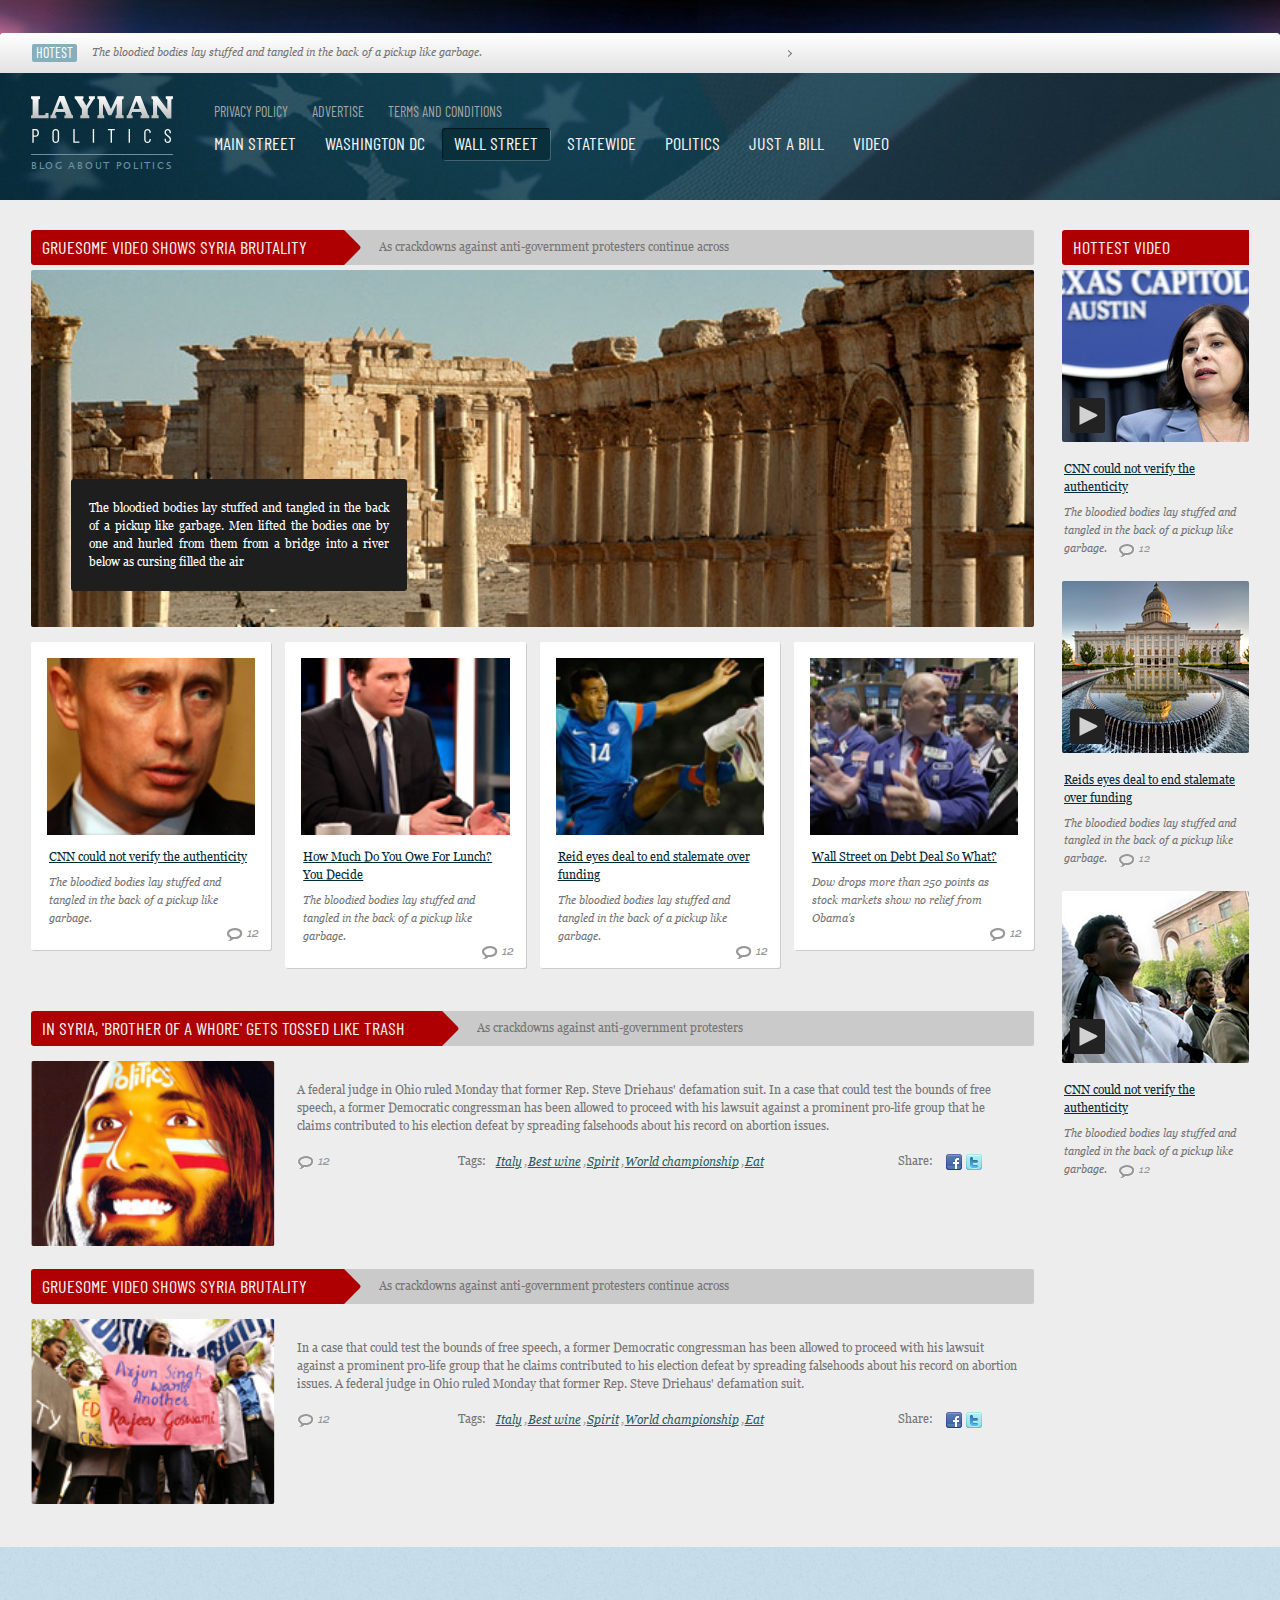
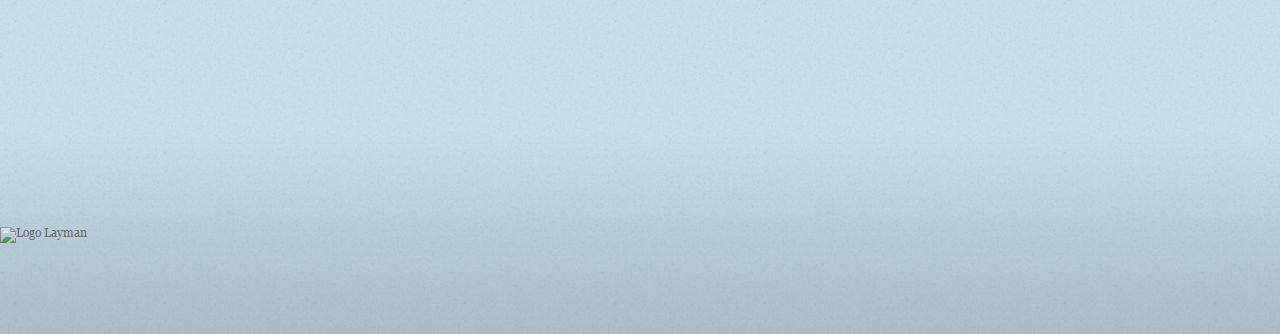
==== commit ff981a73: "Add files via upload" ====
--- a/codri/html/index.html
+++ b/codri/html/index.html
@@ -14,30 +14,29 @@
 	<script src="../js/build.js"></script>
 </head>
 <body>
-<header class="header-page"  id="sect-1"> 
-
+<header class="header-page"> 
   <div class="header-page__top-panel">
-
     <div class="container  container--fluid">
       <div class="header-page__hot  hotest">
-        
+
         <a class="hotest__link" href="#">
           <span class="hotest__ico">Hotest</span>
           <span class="hotest__text">The bloodied bodies lay stuffed and tangled in the back of a pickup like garbage.</span>
           <span class="hotest__link-arrow"></span> 
         </a>
+
       </div>
     </div>
   </div>
 
   <div class="header-page__bottom-panel">
-
     <div class="container  container--fluid">
       <div class="header-page__main-panel">
 
         <div class="header-page__logo">
-          <a class="logo" href="#">
-            <img class="logo__pic" src="../img/logo.svg" alt="Avtek">
+          <h1 class="visually-hidden">Layman - Blog about politics</h1>
+          <a class="logo">
+            <img class="logo__pic" src="../img/logo.svg" alt="Logo Layman">
             <span class="logo__desc">blog about politics</span>
           </a>
         </div>
@@ -64,59 +63,60 @@
           </ul>
 
           <nav class="header-page__nav">
+            <h2 class="visually-hidden">Navigation</h2>
             <button class="header-page__open-btn" type="button" data-modal="menu-1">Menu</button>
-              <ul class="main-menu" data-id="menu-1">
-
-                <li class="main-menu__mobil-close">
-                  <button class="close-btn" type="button" data-close>
-                    <svg>
-                      <use xmlns:xlink="http://www.w3.org/1999/xlink" xlink:href="#close"></use>
-                    </svg>
-                  </button>
-                </li>
-
-                <li class="main-menu__item">
-                  <a class="main-menu__link" href="">
-                    Main street                     
-                  </a>
-                </li>
-
-                <li class="main-menu__item">
-                  <a class="main-menu__link" href="">
-                    Washington dc
-                  </a>
-                </li>
-
-                <li class="main-menu__item">
-                  <a class="main-menu__link  active" href="">
-                    Wall street
-                  </a>
-                </li>
-
-                <li class="main-menu__item">
-                  <a class="main-menu__link" href="">
-                    Statewide                   
-                  </a>
-                </li>
-
-                <li class="main-menu__item">
-                  <a class="main-menu__link" href="">
-                    Politics
-                  </a>
-                </li>
-
-                <li class="main-menu__item">
-                  <a class="main-menu__link" href="">
-                    Just a bill
-                  </a>
-                </li>
-
-                <li class="main-menu__item">
-                  <a class="main-menu__link" href="">
-                    Video
-                  </a>
-                </li>
-              </ul>
+            <ul class="main-menu" data-id="menu-1">
+
+              <li class="main-menu__mobil-close">
+                <button class="close-btn" type="button" data-close>
+                  <svg>
+                    <use xmlns:xlink="http://www.w3.org/1999/xlink" xlink:href="#close"></use>
+                  </svg>
+                </button>
+              </li>
+
+              <li class="main-menu__item">
+                <a class="main-menu__link" href="#">
+                  Main street                     
+                </a>
+              </li>
+
+              <li class="main-menu__item">
+                <a class="main-menu__link" href="#">
+                  Washington dc
+                </a>
+              </li>
+
+              <li class="main-menu__item">
+                <a class="main-menu__link  active" href="#">
+                  Wall street
+                </a>
+              </li>
+
+              <li class="main-menu__item">
+                <a class="main-menu__link" href="#">
+                  Statewide                   
+                </a>
+              </li>
+
+              <li class="main-menu__item">
+                <a class="main-menu__link" href="#">
+                  Politics
+                </a>
+              </li>
+
+              <li class="main-menu__item">
+                <a class="main-menu__link" href="#">
+                  Just a bill
+                </a>
+              </li>
+
+              <li class="main-menu__item">
+                <a class="main-menu__link" href="#">
+                  Video
+                </a>
+              </li>
+            </ul>
           </nav>
         </div> 
 
@@ -133,19 +133,21 @@
 
       <div class="all-news__full">
 
+        <h2 class="visually-hidden">All news</h2>
+
         <section class="all-news__banner">
-
+          <h3 class="visually-hidden">Popular news</h3>
           <div class="title-sect">
             <div class="title-sect__wrap">
-              <h3 class="title-sect__text  main-title">
+              <h4 class="title-sect__text  main-title  main-title--arrow">
                 Gruesome video shows Syria brutality
-              </h3>
+              </h4>
               
-                <span class="title-sect__pic"></span>
+              <span class="title-sect__pic"></span>
               
             </div>  
             <div class="title-sect__pic-wrap">
-              <a class="title-sect__descr" href="">
+              <a class="title-sect__descr" href="#">
                 As crackdowns against anti-government protesters continue across
               </a>
             </div>
@@ -161,23 +163,21 @@
         </section>
 
         <section class="all-news__news-prev  news-prev">
-
-          <h2 class="visually-hidden">News</h2>
-
+          <h3 class="visually-hidden">Hot news</h3>
           <ul class="news-prev__grid">
             <li class="news-prev__item">
               <article class="prev-new">
-                <a href="" class="prev-new__link" tabindex="0">
+                <a class="prev-new__link" href="#" tabindex="0">
                   <div class="prev-new__img-wrap">
                     <div class="prev-new__img">
-                      <img class="prev-new__pic  full-pic" src="../img/pic/pic-news-1.jpg" alt="img name">
+                      <img class="prev-new__pic  full-pic" src="../img/pic/pic-news-1.jpg" alt="news image">
                     </div>
                   </div>
 
                   <div class="prev-new__desc  desc-news">
-                    <h3 class="desc-news__title">
+                    <h4 class="desc-news__title">
                       CNN could not verify the authenticity
-                    </h3>
+                    </h4>
 
                     <p class="desc-news__text">
                       The bloodied bodies lay stuffed and tangled in the back of a pickup like garbage.
@@ -194,17 +194,17 @@
 
             <li class="news-prev__item">
               <article class="prev-new">
-                <a href="" class="prev-new__link" tabindex="0">
+                <a class="prev-new__link" href="#" tabindex="0">
                   <div class="prev-new__img-wrap">
                     <div class="prev-new__img">
-                      <img class="prev-new__pic  full-pic" src="../img/pic/pic-news-2.jpg" alt="img name">
+                      <img class="prev-new__pic  full-pic" src="../img/pic/pic-news-2.jpg" alt="news image">
                     </div>
                   </div>
 
                   <div class="prev-new__desc  desc-news">
-                    <h3 class="desc-news__title">
+                    <h4 class="desc-news__title">
                       How Much Do You Owe For Lunch? You Decide
-                    </h3>
+                    </h4>
 
                     <p class="desc-news__text">
                       The bloodied bodies lay stuffed and tangled in the back of a pickup like garbage.
@@ -221,17 +221,17 @@
 
             <li class="news-prev__item">
               <article class="prev-new">
-                <a href="" class="prev-new__link" tabindex="0">
+                <a class="prev-new__link" href="#" tabindex="0">
                   <div class="prev-new__img-wrap">
                     <div class="prev-new__img">
-                      <img class="prev-new__pic  full-pic" src="../img/pic/pic-news-3.jpg" alt="img name">
+                      <img class="prev-new__pic  full-pic" src="../img/pic/pic-news-3.jpg" alt="news image">
                     </div>
                   </div>
 
                   <div class="prev-new__desc  desc-news">
-                    <h3 class="desc-news__title">
+                    <h4 class="desc-news__title">
                       Reid eyes deal to end stalemate over funding
-                    </h3>
+                    </h4>
 
                     <p class="desc-news__text">
                       The bloodied bodies lay stuffed and tangled in the back of a pickup like garbage. 
@@ -248,17 +248,17 @@
 
             <li class="news-prev__item">
               <article class="prev-new">
-                <a href="" class="prev-new__link" tabindex="0">
+                <a class="prev-new__link" href="#" tabindex="0">
                   <div class="prev-new__img-wrap">
                     <div class="prev-new__img">
-                      <img class="prev-new__pic  full-pic" src="../img/pic/pic-news-4.jpg" alt="img name">
+                      <img class="prev-new__pic  full-pic" src="../img/pic/pic-news-4.jpg" alt="news image">
                     </div>
                   </div>
 
                   <div class="prev-new__desc  desc-news">
-                    <h3 class="desc-news__title">
+                    <h4 class="desc-news__title">
                       Wall Street on Debt Deal So What?
-                    </h3>
+                    </h4>
 
                     <p class="desc-news__text">
                       Dow drops more than 250 points as stock markets show no relief from Obama's
@@ -283,16 +283,16 @@
                 <div class="title-sect">
 
                   <div class="title-sect__wrap">
-                    <h3 class="title-sect__text  main-title">
+                    <h4 class="title-sect__text  main-title  main-title--arrow">
                       In Syria, 'brother of a whore' gets tossed like trash
-                    </h3>
+                    </h4>
 
                     <span class="title-sect__pic"></span>
 
                   </div>
 
                   <div class="title-sect__pic-wrap">
-                    <a class="title-sect__descr" href="">
+                    <a class="title-sect__descr" href="#">
                       As crackdowns against anti-government protesters
                     </a>
                   </div>
@@ -336,11 +336,12 @@
 
                     <ul class="social-list">
                       <li class="social-list__item">
-                        <a class="social-btn  social-btn--fb" href=""></a>
+                        <a class="social-btn  social-btn--fb" href="#" target="_blank"  title="link facebook"></a>
+
                       </li>
 
                       <li class="social-list__item">
-                        <a class="social-btn  social-btn--tw" href=""></a>
+                        <a class="social-btn  social-btn--tw" href="#" target="_blank"  title="link twitter"></a>
                       </li>
                     </ul> 
                   </div>
@@ -356,16 +357,16 @@
                 <div class="title-sect">
 
                   <div class="title-sect__wrap">
-                    <h3 class="title-sect__text  main-title">
+                    <h4 class="title-sect__text  main-title  main-title--arrow">
                       Gruesome video shows Syria brutality
-                    </h3>
+                    </h4>
 
                     <span class="title-sect__pic"></span>
 
                   </div>
 
                   <div class="title-sect__pic-wrap">
-                    <a class="title-sect__descr" href="">
+                    <a class="title-sect__descr" href="#">
                       As crackdowns against anti-government protesters continue across
                     </a>
                   </div>
@@ -409,11 +410,11 @@
 
                     <ul class="social-list">
                       <li class="social-list__item">
-                        <a class="social-btn  social-btn--fb" href=""></a>
+                        <a class="social-btn  social-btn--fb" href="#" target="_blank"  title="link facebook"></a>
                       </li>
 
                       <li class="social-list__item">
-                        <a class="social-btn  social-btn--tw" href=""></a>
+                        <a class="social-btn  social-btn--tw" href="#" target="_blank"  title="link twitter"></a>
                       </li>
                     </ul> 
                   </div>
@@ -424,10 +425,7 @@
 
             </li>
 
-
-
-
-        </ul>
+          </ul>
         </section>
 
       </div>
@@ -438,82 +436,79 @@
         </h3>
         <ul class="video-list">
           <li class="video-list__item  video-item">        
-              <a class="video-item__img-wrap" href="#win3">
-                <img class="video-item__pic  full-pic" src="../img/pic/pic-video-1.jpg" alt="news image">
-
-                <div class="video-item__btn  btn-video">
-                  <svg version="1.1" x="0px" y="0px" width="16.503px" height="17.414px" viewBox="0 0 16.503 17.414" enable-background="new 0 0 16.503 17.414" xml:space="preserve">
-                    <path d="M13.718,6.567L0,0v17.414l13.274-6.727C17.499,8.707,17.506,8.24,13.718,6.567z"/>
-                  </svg>
-                </div>
-              </a>
-
-              <a class="video-item__desc  desc-news" href="#">
-                <h3 class="desc-news__title">
-                  CNN could not verify the authenticity
-                </h3>
-
-                <p class="desc-news__text">
-                  The bloodied bodies lay stuffed and tangled in the back of a pickup like garbage.
-                  <span class="desc-news__comment  comment-count">12</span>
-                </p>
-              </a>
+            <a class="video-item__img-wrap" href="#win3">
+              <img class="video-item__pic  full-pic" src="../img/pic/pic-video-1.jpg" alt="news image">
+
+              <div class="video-item__btn  btn-video">
+                <svg version="1.1" x="0px" y="0px" width="16.503px" height="17.414px" viewBox="0 0 16.503 17.414" enable-background="new 0 0 16.503 17.414" xml:space="preserve">
+                  <path d="M13.718,6.567L0,0v17.414l13.274-6.727C17.499,8.707,17.506,8.24,13.718,6.567z"/>
+                </svg>
+              </div>
+            </a>
+
+            <a class="video-item__desc  desc-news" href="#">
+              <h4 class="desc-news__title">
+                CNN could not verify the authenticity
+              </h4>
+
+              <p class="desc-news__text">
+                The bloodied bodies lay stuffed and tangled in the back of a pickup like garbage.
+                <span class="desc-news__comment  comment-count">12</span>
+              </p>
+            </a>
           </li>
 
           <li class="video-list__item  video-item">        
-              <a class="video-item__img-wrap" href="#win3">
-                <img class="video-item__pic  full-pic" src="../img/pic/pic-video-2.jpg" alt="news image">
-
-                <div class="video-item__btn  btn-video">
-                  <svg version="1.1" x="0px" y="0px" width="16.503px" height="17.414px" viewBox="0 0 16.503 17.414" enable-background="new 0 0 16.503 17.414" xml:space="preserve">
-                    <path d="M13.718,6.567L0,0v17.414l13.274-6.727C17.499,8.707,17.506,8.24,13.718,6.567z"/>
-                  </svg>
-                </div>
-              </a>
-
-              <a class="video-item__desc  desc-news" href="#">
-                <h3 class="desc-news__title">
-                  Reids eyes deal to end stalemate over funding
-                </h3>
-
-                <p class="desc-news__text">
-                  The bloodied bodies lay stuffed and tangled in the back of a pickup like garbage. 
-                  <span class="desc-news__comment  comment-count">12</span>
-                </p>
-              </a>
+            <a class="video-item__img-wrap" href="#win3">
+              <img class="video-item__pic  full-pic" src="../img/pic/pic-video-2.jpg" alt="news image">
+
+              <div class="video-item__btn  btn-video">
+                <svg version="1.1" x="0px" y="0px" width="16.503px" height="17.414px" viewBox="0 0 16.503 17.414" enable-background="new 0 0 16.503 17.414" xml:space="preserve">
+                  <path d="M13.718,6.567L0,0v17.414l13.274-6.727C17.499,8.707,17.506,8.24,13.718,6.567z"/>
+                </svg>
+              </div>
+            </a>
+
+            <a class="video-item__desc  desc-news" href="#">
+              <h4 class="desc-news__title">
+                Reids eyes deal to end stalemate over funding
+              </h4>
+
+              <p class="desc-news__text">
+                The bloodied bodies lay stuffed and tangled in the back of a pickup like garbage. 
+                <span class="desc-news__comment  comment-count">12</span>
+              </p>
+            </a>
           </li>
 
-
           <li class="video-list__item  video-item">        
-              <a class="video-item__img-wrap" href="#win3">
-                <img class="video-item__pic  full-pic" src="../img/pic/pic-video-3.jpg" alt="news image">
-
-                <div class="video-item__btn  btn-video">
-                  <svg version="1.1" x="0px" y="0px" width="16.503px" height="17.414px" viewBox="0 0 16.503 17.414" enable-background="new 0 0 16.503 17.414" xml:space="preserve">
-                    <path d="M13.718,6.567L0,0v17.414l13.274-6.727C17.499,8.707,17.506,8.24,13.718,6.567z"/>
-                  </svg>
-                </div>
-              </a>
-
-              <a class="video-item__desc  desc-news" href="#">
-                <h3 class="desc-news__title">
-                  CNN could not verify the authenticity
-                </h3>
-
-                <p class="desc-news__text">
-                  The bloodied bodies lay stuffed and tangled in the back of a pickup like garbage.
-                  <span class="desc-news__comment  comment-count">12</span>
-                </p>
-              </a>
+            <a class="video-item__img-wrap" href="#win3">
+              <img class="video-item__pic  full-pic" src="../img/pic/pic-video-3.jpg" alt="news image">
+
+              <div class="video-item__btn  btn-video">
+                <svg version="1.1" x="0px" y="0px" width="16.503px" height="17.414px" viewBox="0 0 16.503 17.414" enable-background="new 0 0 16.503 17.414" xml:space="preserve">
+                  <path d="M13.718,6.567L0,0v17.414l13.274-6.727C17.499,8.707,17.506,8.24,13.718,6.567z"/>
+                </svg>
+              </div>
+            </a>
+
+            <a class="video-item__desc  desc-news" href="#">
+              <h4 class="desc-news__title">
+                CNN could not verify the authenticity
+              </h4>
+
+              <p class="desc-news__text">
+                The bloodied bodies lay stuffed and tangled in the back of a pickup like garbage.
+                <span class="desc-news__comment  comment-count">12</span>
+              </p>
+            </a>
           </li>
 
         </ul>
       </aside>
 
     </div> 
-  </div> 
-
-  
+  </div>  
 
 </main>
 
@@ -521,73 +516,28 @@
 <a href="#x" class="overlay" id="win3"></a>
 <div class="popup">
   <div class="video video-responsive">
-
-    <iframe id="player" width="100%" src="//www.youtube.com/embed/FKWwdQu6_ok?enablejsapi=1&html5=1" frameborder="0" allowfullscreen></iframe>       
-
+    <iframe id="player" src="//www.youtube.com/embed/FKWwdQu6_ok?enablejsapi=1&html5=1" allowfullscreen></iframe>       
   </div>
   <a href="#close" id="stop" title="Закрыть" class="close"></a>
 </div>
 <footer class="footer-page"  id="sect-6">
   <div class="footer-page__info">
-    <div class="container">
-    <div class="footer-page__item">
-      <div class="footer-page__logo">
-       
-      </div>
-    </div>
-
+    <div class="container  container--fluid">
+      <a class="footer-page__logo  logo">
+        <img class="logo__pic" src="../img/logo_min.svg" alt="Logo Layman">
+      </a>
     </div>
   </div>
-
 </footer>
 
 
 <div hidden="">
   <svg id="svg-sprite">
-  
-    <symbol  id="phone" xmlns="http://www.w3.org/2000/svg" xmlns:xlink="http://www.w3.org/1999/xlink" x="0px" y="0px"
-      viewBox="0 0 578.106 578.106" style="enable-background:new 0 0 578.106 578.106;" xml:space="preserve">
-      <g>
-    
-        <path d="M577.83,456.128c1.225,9.385-1.635,17.545-8.568,24.48l-81.396,80.781
-        c-3.672,4.08-8.465,7.551-14.381,10.404c-5.916,2.857-11.729,4.693-17.439,5.508c-0.408,0-1.635,0.105-3.676,0.309
-        c-2.037,0.203-4.689,0.307-7.953,0.307c-7.754,0-20.301-1.326-37.641-3.979s-38.555-9.182-63.645-19.584
-        c-25.096-10.404-53.553-26.012-85.376-46.818c-31.823-20.805-65.688-49.367-101.592-85.68
-        c-28.56-28.152-52.224-55.08-70.992-80.783c-18.768-25.705-33.864-49.471-45.288-71.299
-        c-11.425-21.828-19.993-41.616-25.705-59.364S4.59,177.362,2.55,164.51s-2.856-22.95-2.448-30.294
-        c0.408-7.344,0.612-11.424,0.612-12.24c0.816-5.712,2.652-11.526,5.508-17.442s6.324-10.71,10.404-14.382L98.022,8.756
-        c5.712-5.712,12.24-8.568,19.584-8.568c5.304,0,9.996,1.53,14.076,4.59s7.548,6.834,10.404,11.322l65.484,124.236
-        c3.672,6.528,4.692,13.668,3.06,21.42c-1.632,7.752-5.1,14.28-10.404,19.584l-29.988,29.988c-0.816,0.816-1.53,2.142-2.142,3.978
-        s-0.918,3.366-0.918,4.59c1.632,8.568,5.304,18.36,11.016,29.376c4.896,9.792,12.444,21.726,22.644,35.802
-        s24.684,30.293,43.452,48.653c18.36,18.77,34.68,33.354,48.96,43.76c14.277,10.4,26.215,18.053,35.803,22.949
-        c9.588,4.896,16.932,7.854,22.031,8.871l7.648,1.531c0.816,0,2.145-0.307,3.979-0.918c1.836-0.613,3.162-1.326,3.979-2.143
-        l34.883-35.496c7.348-6.527,15.912-9.791,25.705-9.791c6.938,0,12.443,1.223,16.523,3.672h0.611l118.115,69.768
-        C571.098,441.238,576.197,447.968,577.83,456.128z"/>
-  
-      </g>
-    </symbol>
-
-    <symbol id="marker" width="15" height="16" viewBox="0 0 15 16">
-      <path d="M760.534,5074.64a4.634,4.634,0,0,0-7.027-.04,0.167,0.167,0,0,1-.04.04,6.985,6.985,0,0,0-.47,7.87l4,6.48,4-6.47A6.99,6.99,0,0,0,760.534,5074.64Zm-3.487,5.96a2.051,2.051,0,1,1,1.823-2.06v0.01a1.954,1.954,0,0,1-1.823,2.05h0Z" transform="translate(-749.5 -5073)"/>
-    </symbol>
-
-    <symbol id="cancel" xmlns="http://www.w3.org/2000/svg" width="18" height="18">
-      <path d="M18 1.41L16.59 0 9 7.59 1.41 0 0 1.41 7.59 9 0 16.59 1.41 18 9 10.41 16.59 18 18 16.59 10.41 9z" fill="#333" fill-rule="evenodd"/>
-    </symbol>
-
-    <symbol id="close" viewBox="0 0 18 18" width="100%" height="100%">
+
+    <symbol id="close" viewBox="0 0 18 18">
       <path d="M18 1.41L16.59 0 9 7.59 1.41 0 0 1.41 7.59 9 0 16.59 1.41 18 9 10.41 16.59 18 18 16.59 10.41 9z"></path>
     </symbol>
 
-
-    <symbol id="mail" xmlns="http://www.w3.org/2000/svg" width="20" height="20.03">
-      <path d="M4.68 14.27v4.96L15.51 4.8zM.31 9.53a.584.584 0 0 0-.05 1.02l4.05 2.49L19.04.07l.04-.06zM19.9.87L8.75 15.77l6.77 4.16a.585.585 0 0 0 .88-.39L20.01.78z" fill="#333" fill-rule="evenodd"/>
-    </symbol>
-
-    <symbol id="calendar" xmlns="http://www.w3.org/2000/svg" width="15" height="16">
-      <path d="M14.729 1.07h-1.874v-.8a.266.266 0 0 0-.267-.27h-1.874a.268.268 0 0 0-.267.27v.8h-5.89v-.8A.265.265 0 0 0 4.292 0H2.416a.267.267 0 0 0-.268.27v.8H.275a.263.263 0 0 0-.268.25v14.41a.266.266 0 0 0 .267.27h14.455a.267.267 0 0 0 .268-.27V1.33a.263.263 0 0 0-.261-.26h-.007zM10.981.53h1.339v1.6h-1.338V.53zm-8.3 0H4.02v1.6H2.683V.53zM.54 1.6h1.606v.8a.266.266 0 0 0 .267.27h1.876a.268.268 0 0 0 .267-.27v-.8h5.89v.8a.265.265 0 0 0 .265.27h1.876a.267.267 0 0 0 .268-.27v-.8h1.606V4H.541V1.6zm0 13.87V4.53h13.92v10.94H.54zm9.1-9.34H2.413v7.74h10.172V6.13H9.64zm-1.874.54H9.64v1.86H7.766V6.67zm1.874 4.26H7.766V9.07H9.64v1.86zM5.356 9.07H7.23v1.86H5.356V9.07zm0-2.4H7.23v1.86H5.356V6.67zm-2.409 0h1.874v1.86H2.95V6.67zm0 2.4h1.874v1.86H2.95V9.07zm1.874 4.26H2.95v-1.86h1.874v1.86zm2.409 0H5.356v-1.86H7.23v1.86zm2.409 0H7.765v-1.86h1.874v1.86zm2.409 0h-1.874v-1.86h1.874v1.86zm0-2.4h-1.874V9.07h1.874v1.86zm0-4.26v1.86h-1.874V6.67h1.874z" fill-rule="evenodd"/>
-    </symbol>
-
   </svg>
 </div>
 
--- a/codri/css/style.min.css
+++ b/codri/css/style.min.css
@@ -1 +1 @@
-*,:after,:before{box-sizing:inherit}html{box-sizing:border-box}body{margin:0;background-color:#fff;line-height:1.15;text-rendering:optimizeLegibility;-webkit-text-decoration-skip:objects;text-decoration-skip:objects;-webkit-text-size-adjust:100%;-webkit-font-smoothing:antialiased;-webkit-tap-highlight-color:transparent}:focus{outline:none}figure{margin:0}pre{font-family:monospace,monospace;font-size:inherit}ol,p,ul{margin:0}ol,ul{padding:0;list-style-type:none}table{border-collapse:collapse;border-spacing:0}h1,h2,h3,h4,h5,h6,th{font-weight:inherit}h1,h2,h3,h4,h5,h6{font-size:inherit;margin:0}audio,img,video{display:block}img{border-style:none}iframe{border:none}a{background-color:transparent;color:inherit}a,abbr{text-decoration:none}abbr{border:none}b,strong{font-weight:inherit}em,i{font-style:inherit}code,kbd,samp{font-family:monospace;font-size:inherit}dfn{font-style:inherit}mark{background-color:transparent;color:inherit}small,sub,sup{font-size:inherit}sub,sup{position:relative;vertical-align:baseline;line-height:0}sub{bottom:-.25em}sup{top:-.5em}button,input,optgroup,select,textarea{padding:0;margin:0;border:none;box-shadow:none;background-color:transparent;border-radius:0;font-family:inherit;color:inherit;font-size:inherit;line-height:inherit;letter-spacing:inherit;font-weight:inherit;-webkit-appearance:none}button,select{text-transform:none}[type=button],[type=reset],[type=submit],button{cursor:pointer}textarea{resize:none;overflow:auto}fieldset{padding:0;border:none}legend{color:inherit;display:table;max-width:100%;padding:0;white-space:normal}[type=number]::-webkit-inner-spin-button,[type=number]::-webkit-outer-spin-button{height:auto}input[type=number]{-moz-appearance:textfield}input::-webkit-inner-spin-button,input::-webkit-outer-spin-button{-webkit-appearance:none}::-webkit-file-upload-button{-webkit-appearance:button;font:inherit}::-webkit-input-placeholder{color:inherit;opacity:1;transition:opacity .3s}:-moz-placeholder,::-moz-placeholder{color:inherit;opacity:1;transition:opacity .3s}:-ms-input-placeholder{color:inherit;opacity:1;transition:opacity .3s}:focus::-webkit-input-placeholder{opacity:0}:focus:-moz-placeholder,:focus::-moz-placeholder{opacity:0}:focus:-ms-input-placeholder{opacity:0}svg{display:block;width:100%;height:100%;fill:currentColor}[hidden]{display:none}.disabled,:disabled{cursor:not-allowed}::-ms-clear{display:none}.clearfix:after{content:".";display:block;clear:both}.visually-hidden{position:absolute;width:1px;height:1px;margin:-1px;border:0;padding:0;clip:rect(0 0 0 0);overflow:hidden}@font-face{font-family:Georgia;src:url(../fonts/georgia/Georgia-Italic.woff2) format("woff2"),url(../fonts/georgia/Georgia-Italic.woff) format("woff");font-weight:400;font-style:italic}@font-face{font-family:Georgia;src:url(../fonts/georgia/Georgia.woff2) format("woff2"),url(../fonts/georgia/Georgia.woff) format("woff");font-weight:400;font-style:normal}@font-face{font-family:Barlow;src:url(../fonts/barlow/barlowcondensed-regular.woff2) format("woff2"),url(../fonts/barlow/barlowcondensed-regular.woff) format("woff");font-weight:400;font-style:normal}@font-face{font-family:Lucidastd;src:url(../fonts/lucidastd/lucida-std-bold-italic.woff2) format("woff2"),url(../fonts/lucidastd/lucida-std-bold-italic.woff) format("woff");font-weight:900;font-style:normal}@font-face{font-family:Lucida_unicode;src:url(../fonts/lusida_unicode/lusida_unicode.woff2) format("woff2"),url(../fonts/lusida_unicode/lusida_unicode.woff) format("woff");font-weight:400;font-style:normal}html{font-size:12px;scroll-behavior:smooth}@media (-ms-high-contrast:active),(-ms-high-contrast:none){html{display:-ms-flexbox;display:flex;-ms-flex-direction:column;flex-direction:column}}body{display:-ms-flexbox;display:flex;-ms-flex-direction:column;flex-direction:column;background-color:#c5dbe8;background-image:url(../img/bg/sky.jpg),url(../img/bg/sky_pattern.jpg);background-repeat:no-repeat,repeat;background-size:100%,150px;background-position:top,50%;font-family:Georgia,Arial,sans-serif;color:#757575;font-weight:400}@media screen and (max-width:999px){body{background-image:none}body.load:before{display:none}}.container{max-width:1000px;padding:0 10px;margin:0 auto;background-color:#ededed}.container.container--fluid{padding:0}@media screen and (min-width:480px){.container{padding:0 15px}}@media screen and (min-width:991px){.container{padding:0 31px}}@supports (max-width:env(safe-area-inset-left)){.container{max-width:calc(1 - env(safe-area-inset-left)*2)}}@keyframes a{0%,to{transform:translateX(0)}70%{transform:translateX(10px)}}.btn-video{position:absolute;bottom:9px;left:8px;right:0;display:block;width:35px;height:35px;padding:5px 2px 5px 5px;color:#d2d2d2;background-color:#222;border-radius:3px;transition:background-color .2s,color .7s;z-index:1}.btn-video:active,.btn-video:hover{background-color:#ae0002;color:#fff}.logo{display:block;max-width:273px;max-height:90px}.logo__pic{max-width:100%;margin-bottom:11px}.logo__desc{display:-ms-flexbox;display:flex;color:#6892a0;font-family:Lucida_unicode,Lucidastd,Arial,sans-serif;border-top:1px solid #6892a0;font-size:10px;line-height:2.2;letter-spacing:1.7px;text-transform:uppercase;text-decoration:none;-webkit-user-select:none;-moz-user-select:none;-ms-user-select:none;user-select:none}@media screen and (max-width:999px){.video-list{display:-ms-flexbox;display:flex;-ms-flex-wrap:wrap;flex-wrap:wrap;margin-left:-7px;margin-right:-7px}}.video-list__item:not(:last-child){margin-bottom:23px}@media screen and (max-width:999px){.video-list__item{width:33.33%;padding:0 7px;margin-bottom:23px}}@media screen and (max-width:767px){.video-list__item{width:100%}}.video-list__link{display:block}.video-item__pic{border-radius:2px}.video-item__img-wrap{position:relative;display:block;margin-bottom:18px;padding-bottom:92%}.video-item__img-wrap:hover:after{position:absolute;content:"";left:0;top:0;width:100%;height:100%;background:linear-gradient(180deg,hsla(0,0%,100%,0) 30%,rgba(0,0,0,.85));transition:.3s}.video-item__img-wrap:hover .btn-video{background-color:#ae0002}.desc-news{display:block}.desc-news:hover .desc-news__title{color:#ae0002}.desc-news:hover .desc-news__text{color:#092f3b}.desc-news__title{margin-bottom:12px;color:#042b38;line-height:1.5;text-decoration:underline}.desc-news__text{font-size:11px;line-height:1.63;font-style:italic}.desc-news__comment-wrap{margin-top:-3px;text-align:right}.comment-count{color:#989898;padding-left:21px;line-height:1.63;font-style:italic;display:inline-block;background-image:url(../img/ico/speech-bubble.png);background-position:left 4px;background-repeat:no-repeat}.contain-img{bottom:0;right:0;max-width:100%;max-height:100%;margin:auto}.contain-img,.full-pic{position:absolute;top:0;left:0}.full-pic{width:100%;height:100%;-o-object-fit:cover;object-fit:cover}.hotest{display:-ms-flexbox;display:flex;-ms-flex-align:center;align-items:center}.hotest:hover .hotest__ico{background:#ae0002}.hotest__ico{text-transform:uppercase;margin-right:15px;padding:2px 3px;background:#85afbd;color:#fff;font-family:Barlow,Arial,sans-serif;font-size:14px;font-style:normal;line-height:1.57;border-radius:2px;-webkit-user-select:none;-moz-user-select:none;-ms-user-select:none;user-select:none}.hotest__ico,.hotest__link{text-decoration:none;transition:background-color .2s}.hotest__link{display:-ms-flexbox;display:flex;-ms-flex-align:center;align-items:center;font-family:Georgia,Arial,sans-serif;font-style:italic;font-size:11px;line-height:1.63}.hotest__link:hover{color:#092f3b}.hotest__link-arrow{position:relative;animation:a 2s linear infinite}.hotest__link-arrow:before{content:"";display:block;width:10px;height:10px;border:1px solid;border-top:none;border-left:none;transform:rotate(-45deg);transition:transform .2s}.main-menu{position:relative;display:-ms-flexbox;display:flex;-ms-flex-wrap:wrap;flex-wrap:wrap}@media screen and (max-width:991px){.main-menu{position:fixed;top:0;left:0;z-index:4;display:none;width:100%;height:100%;padding:3em;background-color:#092f3b;overflow:auto;opacity:0;transition:.5s}.main-menu.active{display:block}.main-menu.open{opacity:1}}.header-page__open-btn,.main-menu__mobil-close{display:none}@media screen and (max-width:991px){.header-page__open-btn,.main-menu__mobil-close{display:block}}.header-page__open-btn{border:1px solid #730001;padding:6px;border-radius:3px;margin-left:auto;color:#f6f6f6;background-color:#ae0002}@media screen and (max-width:480px){.header-page__open-btn{border:none}}.main-menu__mobil-close{position:fixed;right:0;top:0;padding:1em;color:#a6a6a6}.main-menu__mobil-close .close-btn{border:1px solid}.close-btn{display:block;width:26px;height:26px;padding:3px;opacity:.6;transition:opacity .3s}.main-menu__item:not(:last-child){padding-right:5px}.main-menu__link{display:block;padding:5px 12px;color:#f6f6f6;font-family:Barlow,Arial,sans-serif;font-size:18px;line-height:1.22;text-transform:uppercase;text-decoration:none;transition:background-color .2s}.main-menu__link.active,.main-menu__link:hover{background:#092f3b;box-shadow:1px 1px 0 hsla(0,0%,100%,.2),inset 1px 1px 1px rgba(0,0,0,.5);border-radius:3px}.prev-new{display:block;padding:16px;padding-bottom:7px;background-color:#fff;border-radius:2px;box-shadow:1px 1px 0 rgba(0,0,0,.14)}.prev-new:hover{box-shadow:none}.prev-new__link{display:block}.prev-new__pic{transition:all .2s linear}.prev-new__title{letter-spacing:.06em;font-weight:700}.prev-new__date,.prev-new__title{margin-bottom:1em;text-align:center}.prev-new__date{color:#9a9a9a;font-size:.86em}.date-text{display:-ms-flexbox;display:flex;-ms-flex-align:center;align-items:center;font-size:1rem}.prev-new__img,.prev-new__img-wrap{overflow:hidden}.prev-new__img{position:relative;display:block;padding-bottom:85%;margin-bottom:16px}.prev-new__img:hover .prev-new__pic{transform:scale(1.03);-o-object-fit:cover;object-fit:cover}.prev-new__text{margin-bottom:1em;line-height:1.4;font-size:1em;letter-spacing:.03em}.title-sect{display:-ms-flexbox;display:flex;-ms-flex-align:center;align-items:center;margin-bottom:5px;background-color:#cacaca;border-radius:2px;overflow:hidden}@media screen and (max-width:1023px){.title-sect{display:-ms-flexbox;display:flex;-ms-flex-direction:column;flex-direction:column;-ms-flex-align:start;align-items:flex-start;background-color:transparent}}.title-sect__text{position:relative;z-index:1}.title-sect__wrap{position:relative;margin-right:35px}.title-sect__pic{right:0}.title-sect__pic,.title-sect__pic:before{position:absolute;top:0;bottom:0;margin:auto}.title-sect__pic:before{content:"";transform:rotate(45deg);background-color:#ae0002;width:27px;height:27px;right:-12px;border-radius:3px}.title-sect__pic-wrap{width:320px;height:35px;line-height:35px;overflow:hidden}.title-sect__pic-wrap:hover .title-sect__descr{animation:b 9s infinite linear}@media screen and (max-width:999px){.title-sect__pic-wrap{width:auto;height:26px;line-height:26px}}.title-sect__descr{display:block;white-space:nowrap}@media screen and (max-width:999px){.title-sect__descr{text-decoration:underline;white-space:normal}}@keyframes b{0%{transform:translate(0)}to{transform:translate(-160%)}}.main-title{background:#ae0002;color:#f6f6f6;font-size:16px;font-family:Barlow,Arial,sans-serif;height:35px;line-height:34px;padding:0 11px;text-transform:uppercase;border-radius:3px 0 0 3px}.main-title,.news-ban{overflow:hidden;z-index:1}.news-ban{position:relative;display:-ms-flexbox;display:flex;padding-bottom:35%;border-radius:2px}.news-ban:hover:after{position:absolute;content:"";left:0;top:0;width:100%;height:100%;background:linear-gradient(180deg,hsla(0,0%,100%,0) 30%,rgba(0,0,0,.35));transition:.3s}.news-ban:hover .news-ban__label{background-color:#092f3b}@media screen and (max-width:999px){.news-ban{-ms-flex-direction:column;flex-direction:column;padding-bottom:0}}@media screen and (max-width:999px){.news-ban__pic{position:static;top:0;left:0}}.news-ban__label{position:absolute;bottom:40px;left:40px;max-width:336px;padding:20px 15px;background-color:#1e1e1e;line-height:1.5;border-radius:3px;font-size:12px;color:#fff;transition:opacity .3s;z-index:1}@media screen and (max-width:999px){.news-ban__label{position:relative;bottom:auto;left:auto;border-radius:3px 3px 0 0;max-width:none;-ms-flex-order:-1;order:-1}}.news-list__item{display:grid;grid-gap:0}.news-list__item:not(last-child){margin-bottom:20px}@media screen and (min-width:767px){.news-list__item{grid-template-columns:1fr 1fr 1fr 1fr;grid-gap:10px}}@media screen and (max-width:767px){.news-list__img{margin-bottom:20px}}.news-list__img-wrap{position:relative;display:block;padding-bottom:76%}.news-list__pic{position:absolute;top:0;left:50%;min-width:100%;height:100%;border-radius:2px;-o-object-fit:cover;object-fit:cover;transform:translateX(-50%)}.news-list__comment{margin-right:10px}@media (min-width:1024px){.news-list__title{grid-row-start:1;grid-column-start:1;grid-column-end:5}.news-list__img{grid-row-start:2;grid-column-start:1;grid-column-end:2}.news-list__desc{padding:25px;grid-column-start:2;grid-column-end:5}}@media (min-width:768px) and (max-width:1023px){.news-list__title{grid-row-start:1;-ms-flex-order:2;order:2;grid-column-start:3;grid-column-end:5}.news-list__img{grid-row-start:1;grid-row-end:3;grid-column-start:1;grid-column-end:3}.news-list__desc{grid-column-start:3;grid-column-end:5}}.news-list__foot,.news-list__tags{display:-ms-flexbox;display:flex;-ms-flex-wrap:wrap;flex-wrap:wrap;-ms-flex-align:center;align-items:center}.news-list__tags{margin-right:10px}.news-list__tags-title{margin-right:5px}.news-list__social-list{display:-ms-flexbox;display:flex;-ms-flex-align:center;align-items:center}.news-list__social-title{margin-right:5px}.news-list__text{display:block;margin-bottom:22px;line-height:1.5}.news-list__text:hover{color:#092f3b}.social-list{display:-ms-flexbox;display:flex}.social-list__item:not(:last-child){margin-right:4px}.social-btn{display:block;width:16px;height:16px;background-position:50%;background-repeat:no-repeat;background-image:url(../img/ico/ico-fb.png);position:relative}.social-btn:hover{opacity:.8}.social-btn.social-btn--fb{background-image:url(../img/ico/ico-fb.png)}.social-btn.social-btn--tw{background-image:url(../img/ico/ico-tw.png)}.tags{display:-ms-flexbox;display:flex;-ms-flex-wrap:wrap;flex-wrap:wrap}.tags>li{position:relative}.tags>li:not(:last-child){margin-right:5px}.tags>li:not(:last-child) a:before{content:",";position:absolute;right:0;bottom:0;color:#9c8d5f}.tags li>a{position:relative;display:block;padding-right:5px;color:#2b5e5e;font-family:Georgia,Arial,sans-serif;font-style:italic;line-height:1.5;text-decoration:underline}.tags li>a:hover{color:#ae0002}.overlay{top:0;right:0;bottom:0;left:0;z-index:3;display:none;background-color:rgba(0,0,0,.65);position:fixed;cursor:default}.overlay:target{display:block}.popup{top:-100%;right:0;left:50%;font-size:14px;z-index:5;margin:0;width:85%;max-width:600px;position:fixed;padding:15px;border:1px solid #383838;background:#ededed;border-radius:4px;box-shadow:0 15px 20px rgba(0,0,0,.22),0 19px 60px rgba(0,0,0,.3);transform:translate(-50%,-500%);transition:transform .6s ease-out}.overlay:target+.popup{max-width:600px;transform:translate(-50%);top:20%}.close{top:-10px;right:-10px;width:20px;height:20px;position:absolute;padding:0;border:2px solid #ccc;border-radius:15px;background-color:rgba(61,61,61,.8);box-shadow:0 0 10px #000;font-family:Arial,sans-serif;text-align:center;text-decoration:none;line-height:16px;transition:all .8s ease}.close:before{color:hsla(0,0%,100%,.9);content:"X";text-shadow:0 -1px rgba(0,0,0,.9);font-size:14px}.close:hover{background-color:#ae0002;transform:rotate(1turn)}.popup img{width:100%;height:auto}.pic-left,.pic-right{width:25%;height:auto}.pic-left{float:left;margin:5px 15px 5px 0}.pic-right{float:right;margin:5px 0 5px 15px}.popup h2{margin:0;color:green;padding:5px 0 10px;text-align:left;text-shadow:1px 1px 3px #adadad;font-weight:500;font-size:1.4em;font-family:Tahoma,Arial,sans-serif;line-height:1.3}.popup p{margin:0;padding:5px 0}.video-responsive{padding:0;padding-bottom:56.25%;position:relative;display:block;height:0;overflow:hidden}.video-responsive iframe{position:absolute;top:0;bottom:0;left:0;width:100%;height:100%;border:0;right:0;display:block;margin:auto;max-width:600px}.header-page{margin-top:33px}@media screen and (max-width:999px){.header-page{margin-top:0}}@media screen and (max-width:480px){.header-page{display:-ms-flexbox;display:flex;-ms-flex-direction:column;flex-direction:column}}.header-page__top-panel>.container:first-child{border-radius:4px 4px 0 0;background:linear-gradient(180deg,#fff,#e2e2e2)}.header-page__hot{padding:10px 20px;background-color:#ededed;border-radius:4px 4px 0 0;background:linear-gradient(180deg,#fff,#e2e2e2)}.header-page__main-panel{display:-ms-flexbox;display:flex;padding:30px 20px;background-color:#103948;background-image:url(../img/pic/bg-header.jpg);background-size:cover;background-repeat:no-repeat;background-position:top;color:#fff}@media screen and (max-width:991px){.header-page__main-panel{-ms-flex-pack:justify;justify-content:space-between}}@media screen and (max-width:480px){.header-page__main-panel{-ms-flex-direction:column;flex-direction:column;background-image:none;-ms-flex-align:center;align-items:center;padding:0}}.header-page__logo{position:relative;margin-right:38px;-ms-flex-negative:0;flex-shrink:0;overflow:hidden}.header-page__logo.load:after{content:"";position:absolute;top:0;left:0;width:100%;height:100%;opacity:.35;background:linear-gradient(270deg,hsla(0,0%,100%,0),hsla(0,0%,100%,.8),hsla(0,0%,100%,0)) no-repeat -20px 0;background-size:34px 100%;transform:skewX(-28deg)}.header-page__logo.load.blink_on:after{transition:1.5s linear;background-position:130% 0}@media screen and (max-width:991px){.header-page__logo{margin-right:20px}}@media screen and (max-width:480px){.header-page__logo{margin-right:0;padding:20px 10px}}.header-page__menus{display:-ms-flexbox;display:flex;-ms-flex-pack:justify;justify-content:space-between;-ms-flex-direction:column;flex-direction:column}@media screen and (max-width:991px){.header-page__menus{-ms-flex-direction:row;flex-direction:row}}@media screen and (max-width:480px){.header-page__menus{-ms-flex-align:center;align-items:center;width:100%;padding:10px;background-color:#fbfbfb}}.services-menu{display:-ms-flexbox;display:flex;-ms-flex-wrap:wrap;flex-wrap:wrap}@media screen and (max-width:767px){.services-menu{-ms-flex-direction:column;flex-direction:column}}.services-menu__link{display:block;padding:5px 12px;color:#a6a6a6;font-family:Barlow,Arial,sans-serif;font-size:14px;line-height:1.57;text-transform:uppercase;text-decoration:none;transition:color .2s}.services-menu__link:hover{color:#f6f6f6;text-decoration:underline}@media screen and (max-width:480px){.services-menu__link{padding:3px;line-height:1}}.all-news{display:-ms-flexbox;display:flex;padding-top:30px;padding-bottom:50px}@media screen and (max-width:999px){.all-news{-ms-flex-direction:column;flex-direction:column}}.all-news__full{-ms-flex-positive:1;flex-grow:1}.all-news__aside{-ms-flex-negative:0;flex-shrink:0;width:187px;margin-left:28px}@media screen and (max-width:999px){.all-news__aside{width:auto;margin-left:0}}.all-news__aside-title{margin-bottom:5px}.news-prev-wrap{position:relative}.news-prev{margin-bottom:2em}.news-prev,.text-sect{padding-top:3em}.text-sect{padding-bottom:1em}.news-prev__title{margin-bottom:1.2em}.text-sect__title{margin-bottom:2em}.news-prev__grid{display:-ms-flexbox;display:flex;-ms-flex-wrap:wrap;flex-wrap:wrap;margin-right:-7px;margin-left:-7px}.news-prev__item{width:25%;padding:0 7px}@media screen and (max-width:991px){.news-prev__item{width:50%}.news-prev__item:not(:last-child){margin-bottom:20px}}@media screen and (max-width:767px){.news-prev__item{width:100%}}.footer-page{position:relative;margin-top:auto;padding:50px 0;font-size:1rem}.footer-page:after{position:absolute;content:"";left:0;top:0;width:100%;height:100%;z-index:2;background:linear-gradient(180deg,hsla(0,0%,100%,0) 48%,rgba(0,0,0,.15));transition:.3s}+*,:after,:before{box-sizing:inherit}html{box-sizing:border-box}body{background-color:#fff;line-height:1.15;text-rendering:optimizeLegibility;-webkit-text-decoration-skip:objects;text-decoration-skip:objects;-webkit-text-size-adjust:100%;-webkit-font-smoothing:antialiased;-webkit-tap-highlight-color:transparent}body,figure{margin:0}pre{font-family:monospace,monospace;font-size:inherit}ol,p,ul{margin:0}ol,ul{padding:0;list-style-type:none}table{border-collapse:collapse;border-spacing:0}h1,h2,h3,h4,h5,h6,th{font-weight:inherit}h1,h2,h3,h4,h5,h6{font-size:inherit;margin:0}audio,img,video{display:block}img{border-style:none}iframe{border:none}a{background-color:transparent;color:inherit}a,abbr{text-decoration:none}abbr{border:none}b,strong{font-weight:inherit}em,i{font-style:inherit}code,kbd,samp{font-family:monospace;font-size:inherit}dfn{font-style:inherit}mark{background-color:transparent;color:inherit}small,sub,sup{font-size:inherit}sub,sup{position:relative;vertical-align:baseline;line-height:0}sub{bottom:-.25em}sup{top:-.5em}button,input,optgroup,select,textarea{padding:0;margin:0;border:none;box-shadow:none;background-color:transparent;border-radius:0;font-family:inherit;color:inherit;font-size:inherit;line-height:inherit;letter-spacing:inherit;font-weight:inherit;-webkit-appearance:none}button,select{text-transform:none}[type=button],[type=reset],[type=submit],button{cursor:pointer}textarea{resize:none;overflow:auto}fieldset{padding:0;border:none}legend{color:inherit;display:table;max-width:100%;padding:0;white-space:normal}[type=number]::-webkit-inner-spin-button,[type=number]::-webkit-outer-spin-button{height:auto}input[type=number]{-moz-appearance:textfield}input::-webkit-inner-spin-button,input::-webkit-outer-spin-button{-webkit-appearance:none}::-webkit-file-upload-button{-webkit-appearance:button;font:inherit}::-webkit-input-placeholder{color:inherit;opacity:1;transition:opacity .3s}:-moz-placeholder,::-moz-placeholder{color:inherit;opacity:1;transition:opacity .3s}:-ms-input-placeholder{color:inherit;opacity:1;transition:opacity .3s}:focus::-webkit-input-placeholder{opacity:0}:focus:-moz-placeholder,:focus::-moz-placeholder{opacity:0}:focus:-ms-input-placeholder{opacity:0}svg{display:block;width:100%;height:100%;fill:currentColor}[hidden]{display:none}.disabled,:disabled{cursor:not-allowed}::-ms-clear{display:none}.clearfix:after{content:".";display:block;clear:both}.visually-hidden{position:absolute;width:1px;height:1px;margin:-1px;border:0;padding:0;clip:rect(0 0 0 0);overflow:hidden}@font-face{font-family:Georgia;src:url(../fonts/georgia/Georgia-Italic.woff2) format("woff2"),url(../fonts/georgia/Georgia-Italic.woff) format("woff");font-weight:400;font-style:italic}@font-face{font-family:Georgia;src:url(../fonts/georgia/Georgia.woff2) format("woff2"),url(../fonts/georgia/Georgia.woff) format("woff");font-weight:400;font-style:normal}@font-face{font-family:Barlow;src:url(../fonts/barlow/barlowcondensed-regular.woff2) format("woff2"),url(../fonts/barlow/barlowcondensed-regular.woff) format("woff");font-weight:400;font-style:normal}@font-face{font-family:Lucidastd;src:url(../fonts/lucidastd/lucida-std-bold-italic.woff2) format("woff2"),url(../fonts/lucidastd/lucida-std-bold-italic.woff) format("woff");font-weight:900;font-style:normal}@font-face{font-family:Lucida_unicode;src:url(../fonts/lusida_unicode/lusida_unicode.woff2) format("woff2"),url(../fonts/lusida_unicode/lusida_unicode.woff) format("woff");font-weight:400;font-style:normal}html{font-size:12px;scroll-behavior:smooth}@media (-ms-high-contrast:active),(-ms-high-contrast:none){html{display:-ms-flexbox;display:flex;-ms-flex-direction:column;flex-direction:column}}body{display:-ms-flexbox;display:flex;-ms-flex-direction:column;flex-direction:column;background-color:#c5dbe8;background-image:url(../img/bg/sky.jpg),url(../img/bg/sky_pattern.jpg);background-repeat:no-repeat,repeat;background-size:100%,150px;background-position:top,50%;font-family:Georgia,Arial,sans-serif;color:#757575;font-weight:400}@media screen and (max-width:999px){body{background-image:none}body.load:before{display:none}}.container{max-width:1000px;padding:0 10px;margin:0 auto;background-color:#ededed}.container.container--fluid{padding:0}@media screen and (min-width:480px){.container{padding:0 15px}}@media screen and (min-width:991px){.container{padding:0 31px}}@supports (max-width:env(safe-area-inset-left)){.container{max-width:calc(1 - env(safe-area-inset-left)*2)}}@keyframes a{0%,to{transform:translateX(0)}70%{transform:translateX(10px)}}.btn-video{position:absolute;bottom:9px;left:8px;right:0;display:block;width:35px;height:35px;padding:8px 7px 8px 9px;color:#d2d2d2;background-color:#222;border-radius:3px;transition:background-color .2s,color .7s;z-index:1}.btn-video:active,.btn-video:hover{background-color:#ae0002;color:#fff}.logo{display:block;max-width:273px;max-height:90px}.logo__pic{max-width:100%;margin-bottom:11px}.logo__desc{display:-ms-flexbox;display:flex;color:#6892a0;font-family:Lucida_unicode,Lucidastd,Arial,sans-serif;border-top:1px solid #6892a0;font-size:10px;line-height:2.2;letter-spacing:1.7px;text-transform:uppercase;text-decoration:none;-webkit-user-select:none;-moz-user-select:none;-ms-user-select:none;user-select:none}@media screen and (max-width:999px){.video-list{display:-ms-flexbox;display:flex;-ms-flex-wrap:wrap;flex-wrap:wrap;margin-left:-7px;margin-right:-7px}}.video-list__item:not(:last-child){margin-bottom:23px}@media screen and (max-width:999px){.video-list__item{width:33.33%;padding:0 7px;margin-bottom:23px}}@media screen and (max-width:767px){.video-list__item{width:100%}}.video-list__link{display:block}.video-item__desc:focus .desc-news__title,.video-item__desc:hover .desc-news__title{color:#ae0002}.video-item__desc:focus .desc-news__text,.video-item__desc:hover .desc-news__text{color:#092f3b}.video-item__desc:focus{outline:none}.video-item__pic{border-radius:2px}.video-item__img-wrap{position:relative;display:block;margin-bottom:18px;padding-bottom:92%}.video-item__img-wrap:focus{outline:none}.video-item__img-wrap:focus:after,.video-item__img-wrap:hover:after{position:absolute;content:"";left:0;top:0;width:100%;height:100%;background:linear-gradient(180deg,hsla(0,0%,100%,0) 30%,rgba(0,0,0,.85));transition:.3s}.video-item__img-wrap:focus .btn-video,.video-item__img-wrap:hover .btn-video{background-color:#ae0002}.prev-new__link:focus,.prev-new__link:hover{outline:none}.prev-new__link:focus .desc-news__title,.prev-new__link:hover .desc-news__title{color:#ae0002}.prev-new__link:focus .desc-news__text,.prev-new__link:hover .desc-news__text{color:#092f3b}.desc-news{display:block;padding:0 2px}.desc-news__title{margin-bottom:8px;color:#042b38;line-height:1.5;text-decoration:underline}.desc-news__text{font-size:11px;line-height:1.63;font-style:italic}.desc-news__comment-wrap{margin-top:-4px;margin-right:-6px;text-align:right}.desc-news__comment{margin-left:8px}.comment-count{color:#989898;padding-left:21px;line-height:1.63;font-style:italic;display:inline-block;background-image:url(../img/ico/speech-bubble.png);background-position:left 4px;background-repeat:no-repeat}.contain-img{bottom:0;right:0;max-width:100%;max-height:100%;margin:auto}.contain-img,.full-pic{position:absolute;top:0;left:0}.full-pic{width:100%;height:100%;-o-object-fit:cover;object-fit:cover}.hotest{display:-ms-flexbox;display:flex;-ms-flex-align:center;align-items:center}.hotest__ico{text-transform:uppercase;margin-right:15px;padding:2px 4px;background:#85afbd;color:#fff;font-family:Barlow,Arial,sans-serif;font-size:14px;font-style:normal;line-height:1;border-radius:2px;-webkit-user-select:none;-moz-user-select:none;-ms-user-select:none;user-select:none}.hotest__ico,.hotest__link{text-decoration:none;transition:background-color .2s}.hotest__link{display:-ms-flexbox;display:flex;width:100%;-ms-flex-align:center;align-items:center;font-family:Georgia,Arial,sans-serif;font-style:italic;font-size:11px;line-height:1.63}.hotest__link:focus,.hotest__link:hover{color:#092f3b;outline:none}.hotest__link:focus .hotest__ico,.hotest__link:hover .hotest__ico{background:#ae0002}.hotest__text{-ms-flex-positive:2;flex-grow:2}.hotest__link-arrow{position:relative;-ms-flex-positive:3;flex-grow:3;animation:a 2s linear infinite}.hotest__link-arrow:before{content:"";display:block;width:5px;height:5px;border:1px solid;border-top:none;border-left:none;transform:rotate(-45deg);transition:transform .2s}.main-menu{position:relative;display:-ms-flexbox;display:flex;-ms-flex-wrap:wrap;flex-wrap:wrap}@media screen and (max-width:991px){.main-menu{position:fixed;top:0;left:0;z-index:4;display:none;width:100%;height:100%;padding:3em;background-color:#092f3b;overflow:auto;opacity:0;transition:.5s}.main-menu.active{display:block}.main-menu.open{opacity:1}}.header-page__open-btn,.main-menu__mobil-close{display:none}@media screen and (max-width:991px){.header-page__open-btn,.main-menu__mobil-close{display:block}}.header-page__open-btn{border:1px solid #730001;padding:6px;border-radius:3px;margin-left:auto;color:#f6f6f6;background-color:#ae0002}@media screen and (max-width:480px){.header-page__open-btn{border:none}}.main-menu__mobil-close{position:fixed;right:0;top:0;padding:1em;color:#a6a6a6}.main-menu__mobil-close .close-btn{border:1px solid}.close-btn{display:block;width:26px;height:26px;padding:3px;opacity:.6;transition:opacity .3s}.main-menu__item:not(:last-child){padding-right:5px}.main-menu__link{display:block;padding:5px 12px;color:#f6f6f6;font-family:Barlow,Arial,sans-serif;font-size:18px;line-height:1.22;text-transform:uppercase;text-decoration:none;transition:background-color .2s}.main-menu__link.active,.main-menu__link:hover{background:#092f3b}.main-menu__link.active,.main-menu__link:focus,.main-menu__link:hover{box-shadow:1px 1px 0 hsla(0,0%,100%,.2),inset 1px 1px 1px rgba(0,0,0,.5);border-radius:3px}.main-menu__link:focus{outline:none}.prev-new{display:block;padding:16px;padding-bottom:7px;background-color:#fff;border-radius:2px;box-shadow:1px 1px 0 rgba(0,0,0,.14)}.prev-new:hover{box-shadow:none}.prev-new__link{display:block}.prev-new__pic{transition:all .2s linear}.prev-new__title{letter-spacing:.06em;font-weight:700}.prev-new__date,.prev-new__title{margin-bottom:1em;text-align:center}.prev-new__date{color:#9a9a9a;font-size:.86em}.date-text{display:-ms-flexbox;display:flex;-ms-flex-align:center;align-items:center;font-size:1rem}.prev-new__img,.prev-new__img-wrap{overflow:hidden}.prev-new__img{position:relative;display:block;padding-bottom:85%;margin-bottom:13px}.prev-new__img:hover .prev-new__pic{transform:scale(1.03);-o-object-fit:cover;object-fit:cover}.prev-new__text{margin-bottom:1em;line-height:1.4;font-size:1em;letter-spacing:.03em}.title-sect{display:-ms-flexbox;display:flex;-ms-flex-align:center;align-items:center;margin-bottom:5px;padding-right:13px;background-color:#cacaca;border-radius:2px;overflow:hidden}@media screen and (max-width:1023px){.title-sect{display:-ms-flexbox;display:flex;-ms-flex-direction:column;flex-direction:column;-ms-flex-align:start;align-items:flex-start;background-color:transparent}}.title-sect__text{position:relative;z-index:1}.title-sect__wrap{position:relative;-ms-flex-negative:0;flex-shrink:0;margin-right:35px}.title-sect__pic{right:0}.title-sect__pic,.title-sect__pic:before{position:absolute;top:0;bottom:0;margin:auto}.title-sect__pic:before{content:"";transform:rotate(45deg);background-color:#ae0002;width:27px;height:27px;right:-12px;border-radius:3px}.title-sect__pic-wrap{height:35px;line-height:35px;overflow:hidden}.title-sect__pic-wrap:focus .title-sect__descr,.title-sect__pic-wrap:hover .title-sect__descr{animation:b 9s infinite linear;outline:none}@media screen and (max-width:999px){.title-sect__pic-wrap{width:auto;height:26px;line-height:26px}}.title-sect__descr{display:block;white-space:nowrap}.title-sect__descr:focus{animation:b 9s infinite linear;outline:none}@media screen and (max-width:999px){.title-sect__descr{text-decoration:underline;white-space:normal}}@keyframes b{0%{transform:translate(0)}to{transform:translate(-160%)}}.main-title{background:#ae0002;color:#f6f6f6;font-size:18px;font-family:Barlow,Arial,sans-serif;height:35px;line-height:34px;padding:0 11px;text-transform:uppercase;border-radius:3px 0 0 3px;overflow:hidden;z-index:1}.main-title--arrow{padding-right:37px}.news-ban{position:relative;display:-ms-flexbox;display:flex;padding-bottom:35.6%;border-radius:2px;overflow:hidden;z-index:1}.news-ban:focus:after,.news-ban:hover:after{position:absolute;content:"";left:0;top:0;width:100%;height:100%;background:linear-gradient(180deg,hsla(0,0%,100%,0) 30%,rgba(0,0,0,.35));transition:.3s}.news-ban:focus .news-ban__label,.news-ban:hover .news-ban__label{background-color:#092f3b}@media screen and (max-width:999px){.news-ban{-ms-flex-direction:column;flex-direction:column;padding-bottom:0}}@media screen and (max-width:999px){.news-ban__pic{position:static;top:0;left:0}}.news-ban__label{position:absolute;bottom:36px;left:40px;max-width:336px;padding:20px 18px;background-color:#1e1e1e;line-height:1.5;border-radius:3px;font-size:12px;color:#fff;text-align:justify;transition:opacity .3s;z-index:1}@media screen and (max-width:999px){.news-ban__label{position:relative;bottom:auto;left:auto;border-radius:3px 3px 0 0;max-width:none;-ms-flex-order:-1;order:-1}}.news-list__item{display:grid;grid-gap:0}.news-list__item:not(last-child){margin-bottom:23px}@media screen and (min-width:767px){.news-list__item{grid-template-columns:1fr 1fr 1fr 1fr;grid-gap:10px}}@media screen and (max-width:767px){.news-list__img{margin-bottom:20px}}.news-list__img-wrap{position:relative;display:block;padding-bottom:76%}.news-list__pic{position:absolute;top:0;left:50%;min-width:100%;height:100%;border-radius:2px;-o-object-fit:cover;object-fit:cover;transform:translateX(-50%)}.news-list__comment{margin-right:3px}@media (min-width:1024px){.news-list__title{grid-row-start:1;grid-column-start:1;grid-column-end:5}.news-list__img{grid-row-start:2;grid-column-start:1;grid-column-end:2;-ms-flex-item-align:center;align-self:center}.news-list__desc{padding:25px;grid-column-start:2;grid-column-end:5;padding:20px 13px}}@media (min-width:768px) and (max-width:1023px){.news-list__title{grid-row-start:1;-ms-flex-order:2;order:2;grid-column-start:3;grid-column-end:5}.news-list__img{grid-row-start:1;grid-row-end:3;grid-column-start:1;grid-column-end:3}.news-list__desc{grid-column-start:3;grid-column-end:5}}.news-list__foot{-ms-flex-pack:justify;justify-content:space-between;padding-right:39px}.news-list__foot,.news-list__tags{display:-ms-flexbox;display:flex;-ms-flex-wrap:wrap;flex-wrap:wrap;-ms-flex-align:center;align-items:center}.news-list__tags{margin-right:5px}.news-list__tags-title{margin-right:10px}.news-list__social-list{display:-ms-flexbox;display:flex;-ms-flex-align:center;align-items:center}.news-list__social-title{margin-right:13px}.news-list__text{display:block;margin-bottom:17px;line-height:1.5}.news-list__text:focus,.news-list__text:hover{color:#092f3b;outline:none}.social-list{display:-ms-flexbox;display:flex}.social-list__item:not(:last-child){margin-right:4px}.social-btn{display:block;width:16px;height:16px;background-position:50%;background-repeat:no-repeat;background-image:url(../img/ico/ico-fb.png);position:relative}.social-btn:hover{opacity:.8}.social-btn.social-btn--fb{background-image:url(../img/ico/ico-fb.png)}.social-btn.social-btn--tw{background-image:url(../img/ico/ico-tw.png)}.tags{display:-ms-flexbox;display:flex;-ms-flex-wrap:wrap;flex-wrap:wrap}.tags>li{position:relative}.tags>li:not(:last-child){margin-right:1px}.tags>li:not(:last-child) a:before{content:",";position:absolute;right:0;bottom:0;color:#9c8d5f}.tags li>a{position:relative;display:block;padding-right:5px;color:#2b5e5e;font-family:Georgia,Arial,sans-serif;font-style:italic;line-height:1.5;text-decoration:underline}.tags li>a:focus,.tags li>a:hover{color:#ae0002;outline:none}.overlay{top:0;right:0;bottom:0;left:0;z-index:3;display:none;background-color:rgba(0,0,0,.65);position:fixed;cursor:default}.overlay:target{display:block}.popup{top:-100%;right:0;left:50%;font-size:14px;z-index:5;margin:0;width:85%;max-width:600px;position:fixed;padding:15px;border:1px solid #383838;background:#ededed;border-radius:4px;box-shadow:0 15px 20px rgba(0,0,0,.22),0 19px 60px rgba(0,0,0,.3);transform:translate(-50%,-500%);transition:transform .6s ease-out}.overlay:target+.popup{max-width:600px;transform:translate(-50%);top:20%}.close{top:-10px;right:-10px;width:20px;height:20px;position:absolute;padding:0;border:2px solid #ccc;border-radius:15px;background-color:rgba(61,61,61,.8);box-shadow:0 0 10px #000;font-family:Arial,sans-serif;text-align:center;text-decoration:none;line-height:16px;transition:all .8s ease}.close:before{color:hsla(0,0%,100%,.9);content:"X";text-shadow:0 -1px rgba(0,0,0,.9);font-size:14px}.close:hover{background-color:#ae0002;transform:rotate(1turn)}.popup img{width:100%;height:auto}.pic-left,.pic-right{width:25%;height:auto}.pic-left{float:left;margin:5px 15px 5px 0}.pic-right{float:right;margin:5px 0 5px 15px}.popup h2{margin:0;color:green;padding:5px 0 10px;text-align:left;text-shadow:1px 1px 3px #adadad;font-weight:500;font-size:1.4em;line-height:1.3}.popup p{margin:0;padding:5px 0}.video-responsive{padding:0;padding-bottom:56.25%;position:relative;display:block;height:0;overflow:hidden}.video-responsive iframe{position:absolute;top:0;bottom:0;left:0;width:100%;height:100%;border:0;right:0;display:block;margin:auto;max-width:600px}.header-page{margin-top:33px}@media screen and (max-width:999px){.header-page{margin-top:0}}@media screen and (max-width:480px){.header-page{display:-ms-flexbox;display:flex;-ms-flex-direction:column;flex-direction:column}}.header-page__top-panel>.container:first-child{border-radius:4px 4px 0 0;background:linear-gradient(180deg,#fff,#e2e2e2)}.header-page__hot{padding:11px 32px;background-color:#ededed;border-radius:4px 4px 0 0;background:linear-gradient(180deg,#fff,#e2e2e2)}.header-page__main-panel{display:-ms-flexbox;display:flex;padding:23px 31px;background-color:#103948;background-image:url(../img/bg/bg-header.jpg);background-size:cover;background-repeat:no-repeat;background-position:top;color:#fff}@media screen and (max-width:991px){.header-page__main-panel{-ms-flex-pack:justify;justify-content:space-between}}@media screen and (max-width:480px){.header-page__main-panel{-ms-flex-direction:column;flex-direction:column;background-image:none;-ms-flex-align:center;align-items:center;padding:0}}.header-page__logo{position:relative;margin-right:29px;-ms-flex-negative:0;flex-shrink:0;overflow:hidden}.header-page__logo.load:after{content:"";position:absolute;top:0;left:0;width:100%;height:100%;opacity:.35;background:linear-gradient(270deg,hsla(0,0%,100%,0),hsla(0,0%,100%,.8),hsla(0,0%,100%,0)) no-repeat -20px 0;background-size:34px 100%;transform:skewX(-28deg)}.header-page__logo.load.blink_on:after{transition:1.5s linear;background-position:130% 0}@media screen and (max-width:991px){.header-page__logo{margin-right:20px}}@media screen and (max-width:480px){.header-page__logo{margin-right:0;padding:20px 10px}}.header-page__menus{display:-ms-flexbox;display:flex;-ms-flex-direction:column;flex-direction:column}@media screen and (max-width:991px){.header-page__menus{-ms-flex-direction:row;flex-direction:row}}@media screen and (max-width:480px){.header-page__menus{-ms-flex-align:center;align-items:center;-ms-flex-pack:justify;justify-content:space-between;width:100%;padding:10px;background-color:#fbfbfb}}.services-menu{display:-ms-flexbox;display:flex;-ms-flex-wrap:wrap;flex-wrap:wrap}@media screen and (max-width:767px){.services-menu{-ms-flex-direction:column;flex-direction:column}}.services-menu__link{display:block;padding:5px 12px;color:#a6a6a6;font-family:Barlow,Arial,sans-serif;font-size:14px;line-height:1.57;text-transform:uppercase;text-decoration:none;transition:color .2s}.services-menu__link:focus,.services-menu__link:hover{color:#f6f6f6;text-decoration:underline;outline:none}@media screen and (max-width:480px){.services-menu__link{padding:3px;line-height:1}}.all-news{display:-ms-flexbox;display:flex;padding-top:30px;padding-bottom:20px}@media screen and (max-width:999px){.all-news{-ms-flex-direction:column;flex-direction:column}}.all-news__full{position:relative;-ms-flex-positive:1;flex-grow:1}.all-news__aside{-ms-flex-negative:0;flex-shrink:0;width:187px;margin-left:28px}@media screen and (max-width:999px){.all-news__aside{width:auto;margin-left:0}}.all-news__aside-title{margin-bottom:5px}.news-prev-wrap{position:relative}.news-prev{margin-bottom:43px;padding-top:15px}.news-prev__title{margin-bottom:1.2em}.text-sect__title{margin-bottom:2em}.news-prev__grid{display:-ms-flexbox;display:flex;-ms-flex-wrap:wrap;flex-wrap:wrap;margin-right:-7px;margin-left:-7px}.news-prev__item{width:25%;padding:0 7px}@media screen and (max-width:991px){.news-prev__item{width:50%}.news-prev__item:not(:last-child){margin-bottom:20px}}@media screen and (max-width:767px){.news-prev__item{width:100%}}.footer-page{position:relative;margin-top:auto;padding:280px 0 80px;font-size:1rem}.footer-page:after{position:absolute;content:"";left:0;top:0;width:100%;height:100%;z-index:2;background:linear-gradient(180deg,hsla(0,0%,100%,0) 48%,rgba(0,0,0,.15));transition:.3s}.footer-page__info>.container{background-color:transparent}